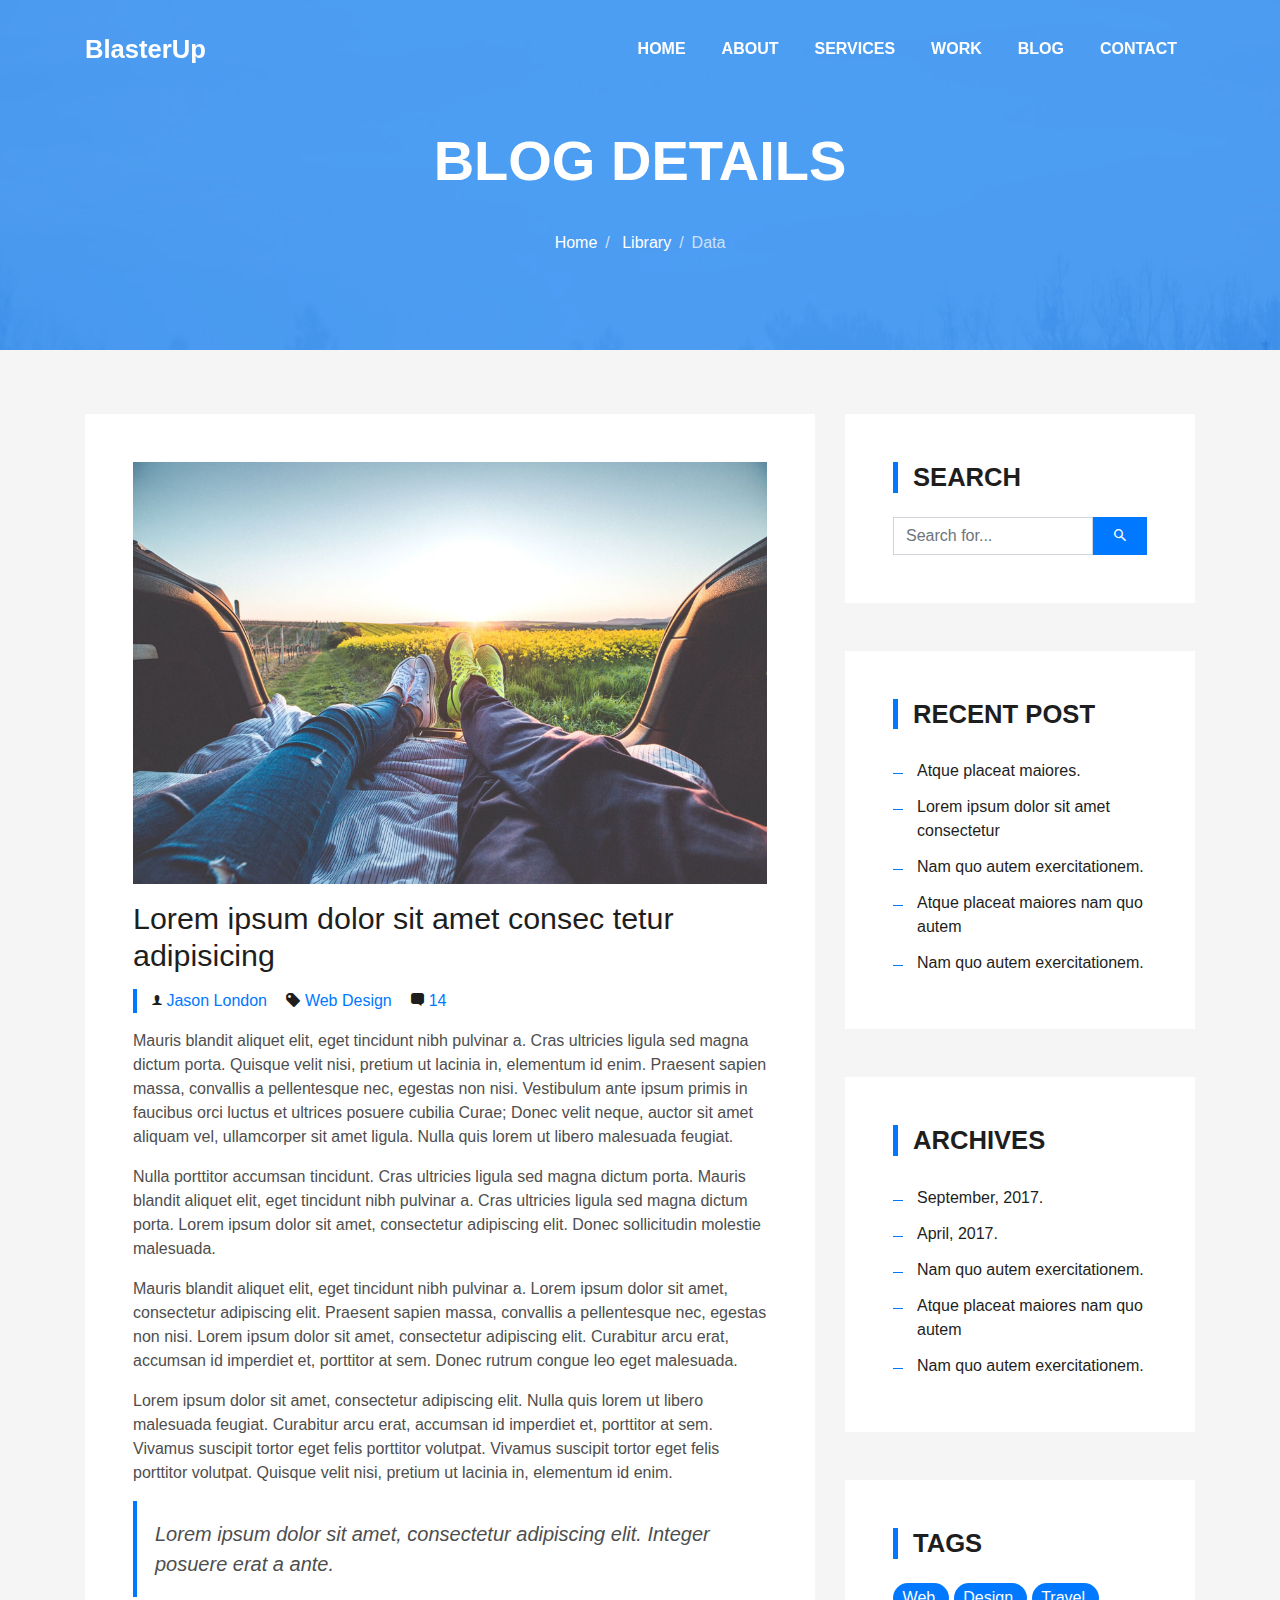
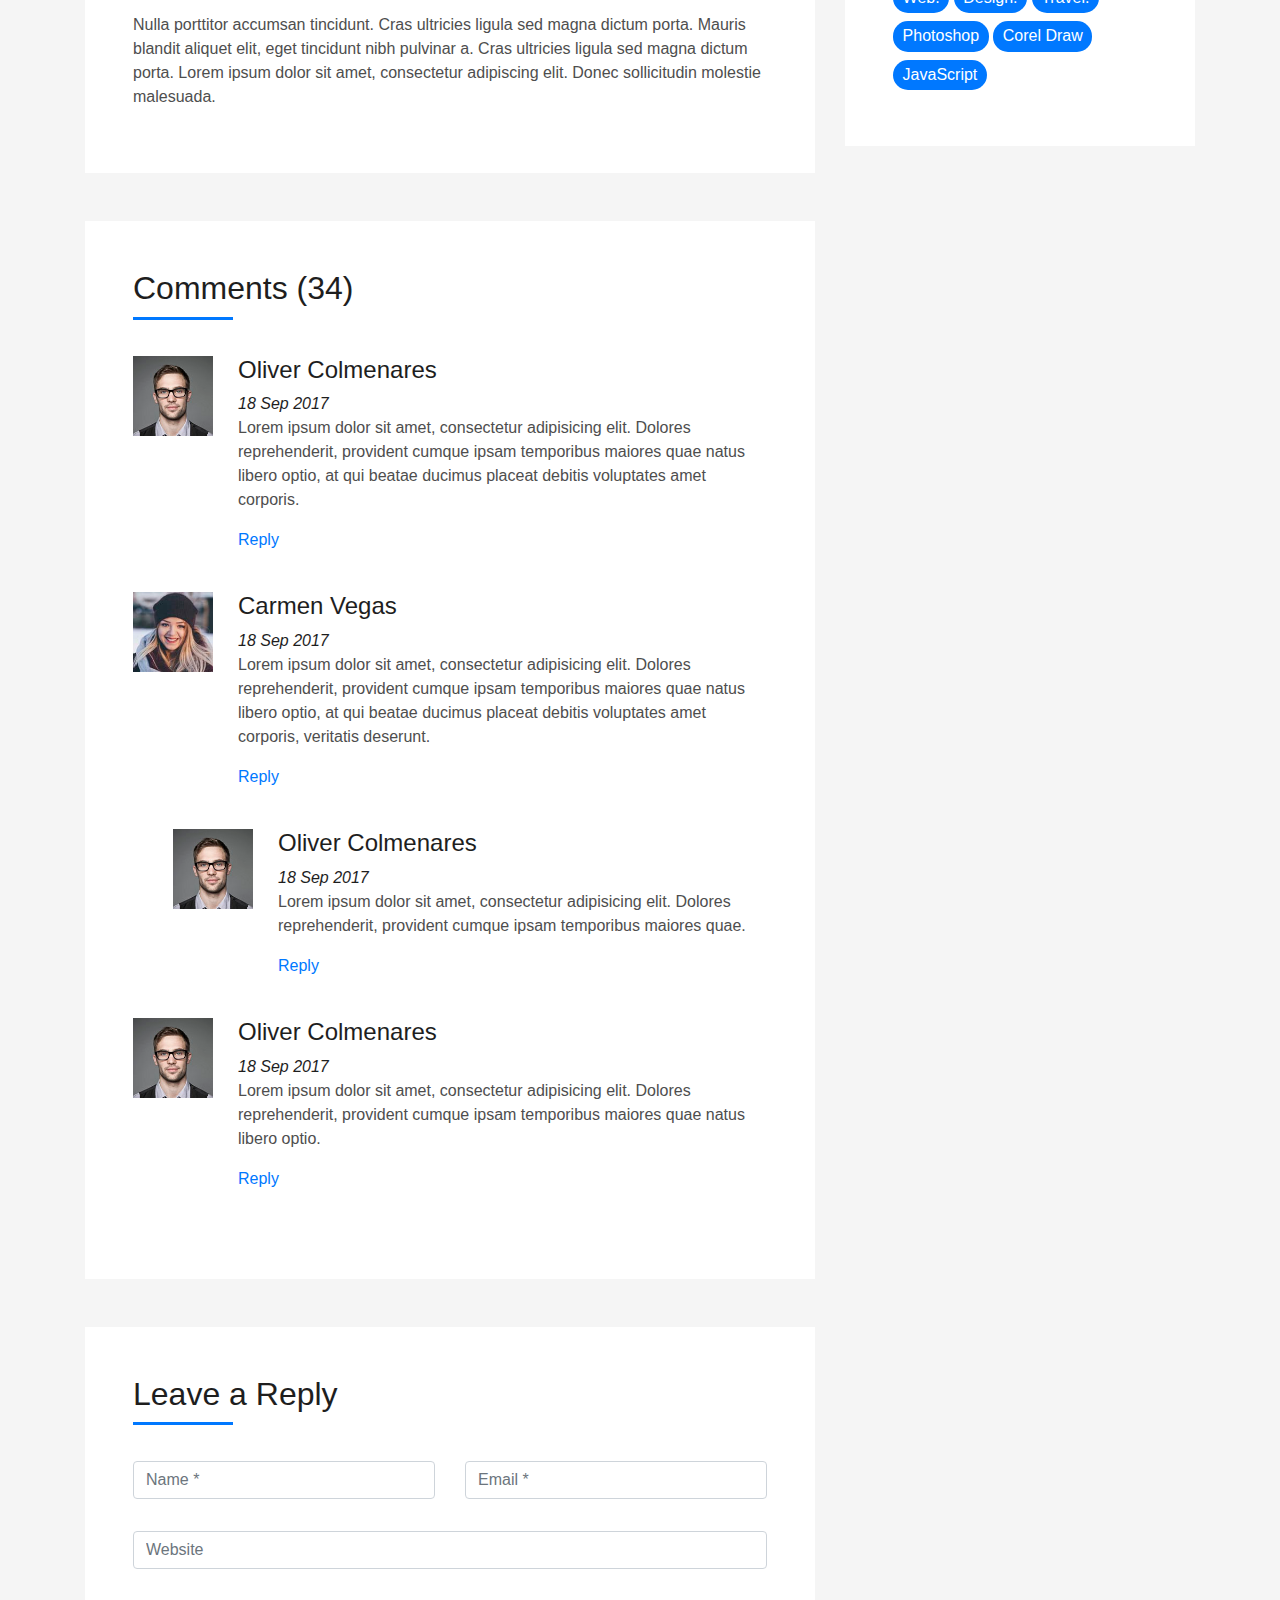
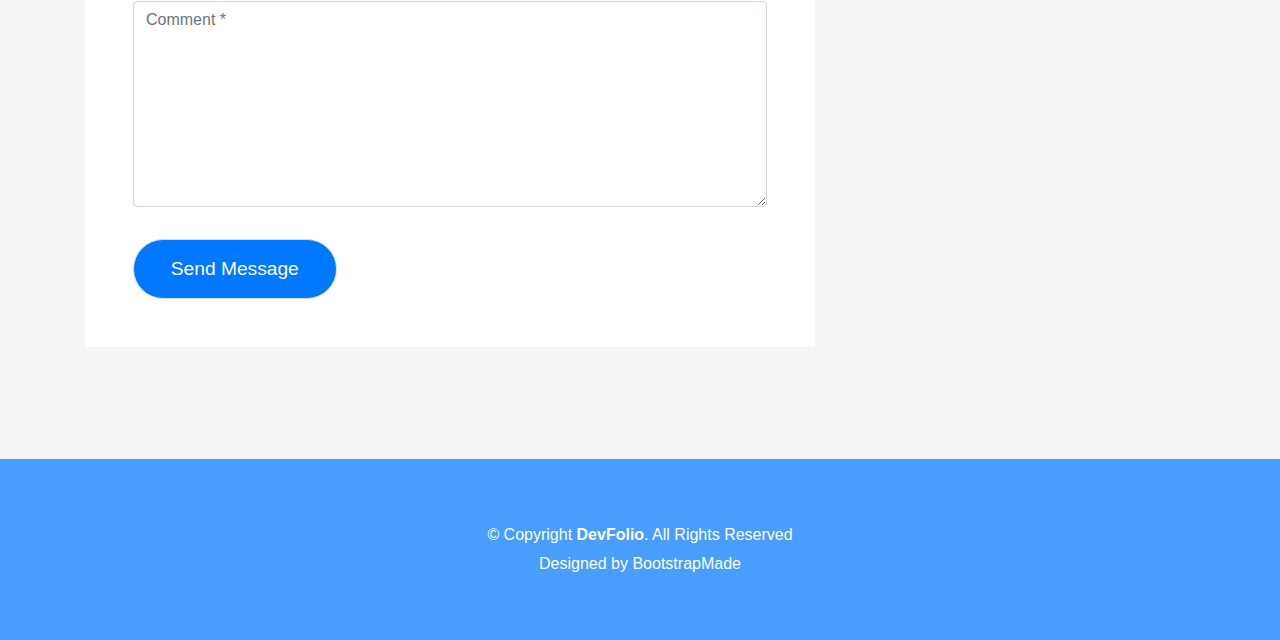
==== blog-single.html @ 99b8d404 "website 1" ====
<!DOCTYPE html>
<html lang="en">
<head>
  <meta charset="utf-8">
  <title>DevFolio Bootstrap Template</title>
  <meta content="width=device-width, initial-scale=1.0" name="viewport">
  <meta content="" name="keywords">
  <meta content="" name="description">

  <!-- Favicons -->
  <link href="img/favicon.png" rel="icon">
  <link href="img/apple-touch-icon.png" rel="apple-touch-icon">

  <!-- Bootstrap CSS File -->
  <link href="lib/bootstrap/css/bootstrap.min.css" rel="stylesheet">

  <!-- Libraries CSS Files -->
  <link href="lib/font-awesome/css/font-awesome.min.css" rel="stylesheet">
  <link href="lib/animate/animate.min.css" rel="stylesheet">
  <link href="lib/ionicons/css/ionicons.min.css" rel="stylesheet">
  <link href="lib/owlcarousel/assets/owl.carousel.min.css" rel="stylesheet">
  <link href="lib/lightbox/css/lightbox.min.css" rel="stylesheet">

  <!-- Main Stylesheet File -->
  <link href="css/style.css" rel="stylesheet">

  <!-- =======================================================
    Theme Name: DevFolio
    Theme URL: https://bootstrapmade.com/devfolio-bootstrap-portfolio-html-template/
    Author: BootstrapMade.com
    License: https://bootstrapmade.com/license/
  ======================================================= -->
</head>

<body>
  <!--/ Nav Star /-->
  <nav class="navbar navbar-b navbar-trans navbar-expand-md fixed-top" id="mainNav">
    <div class="container">
      <a class="navbar-brand js-scroll" href="#page-top">BlasterUp</a>
      <button class="navbar-toggler collapsed" type="button" data-toggle="collapse" data-target="#navbarDefault"
        aria-controls="navbarDefault" aria-expanded="false" aria-label="Toggle navigation">
        <span></span>
        <span></span>
        <span></span>
      </button>
      <div class="navbar-collapse collapse justify-content-end" id="navbarDefault">
        <ul class="navbar-nav">
          <li class="nav-item">
            <a class="nav-link js-scroll" href="index.html">Home</a>
          </li>
          <li class="nav-item">
            <a class="nav-link js-scroll" href="#">About</a>
          </li>
          <li class="nav-item">
            <a class="nav-link js-scroll" href="#">Services</a>
          </li>
          <li class="nav-item">
            <a class="nav-link js-scroll" href="#">Work</a>
          </li>
          <li class="nav-item">
            <a class="nav-link js-scroll" href="#">Blog</a>
          </li>
          <li class="nav-item">
            <a class="nav-link js-scroll" href="#">Contact</a>
          </li>
        </ul>
      </div>
    </div>
  </nav>
  <!--/ Nav End /-->

  <!--/ Intro Skew Star /-->
  <div class="intro intro-single route bg-image" style="background-image: url(img/overlay-bg.jpg)">
    <div class="overlay-mf"></div>
    <div class="intro-content display-table">
      <div class="table-cell">
        <div class="container">
          <h2 class="intro-title mb-4">Blog Details</h2>
          <ol class="breadcrumb d-flex justify-content-center">
            <li class="breadcrumb-item">
              <a href="#">Home</a>
            </li>
            <li class="breadcrumb-item">
              <a href="#">Library</a>
            </li>
            <li class="breadcrumb-item active">Data</li>
          </ol>
        </div>
      </div>
    </div>
  </div>
  <!--/ Intro Skew End /-->

  <!--/ Section Blog-Single Star /-->
  <section class="blog-wrapper sect-pt4" id="blog">
    <div class="container">
      <div class="row">
        <div class="col-md-8">
          <div class="post-box">
            <div class="post-thumb">
              <img src="img/post-1.jpg" class="img-fluid" alt="">
            </div>
            <div class="post-meta">
              <h1 class="article-title">Lorem ipsum dolor sit amet consec tetur adipisicing</h1>
              <ul>
                <li>
                  <span class="ion-ios-person"></span>
                  <a href="#">Jason London</a>
                </li>
                <li>
                  <span class="ion-pricetag"></span>
                  <a href="#">Web Design</a>
                </li>
                <li>
                  <span class="ion-chatbox"></span>
                  <a href="#">14</a>
                </li>
              </ul>
            </div>
            <div class="article-content">
              <p>
                Mauris blandit aliquet elit, eget tincidunt nibh pulvinar a. Cras ultricies ligula sed magna dictum
                porta. Quisque velit
                nisi, pretium ut lacinia in, elementum id enim. Praesent sapien massa, convallis a pellentesque
                nec, egestas non nisi. Vestibulum ante ipsum primis in faucibus orci luctus et ultrices posuere
                cubilia Curae; Donec velit neque, auctor sit amet aliquam vel, ullamcorper sit amet ligula.
                Nulla quis lorem ut libero malesuada feugiat.
              </p>
              <p>
                Nulla porttitor accumsan tincidunt. Cras ultricies ligula sed magna dictum porta. Mauris blandit
                aliquet elit, eget tincidunt
                nibh pulvinar a. Cras ultricies ligula sed magna dictum porta. Lorem ipsum dolor sit amet,
                consectetur adipiscing elit. Donec sollicitudin molestie malesuada.
              </p>
              <p>
                Mauris blandit aliquet elit, eget tincidunt nibh pulvinar a. Lorem ipsum dolor sit amet, consectetur
                adipiscing elit. Praesent
                sapien massa, convallis a pellentesque nec, egestas non nisi. Lorem ipsum dolor sit amet,
                consectetur adipiscing elit. Curabitur arcu erat, accumsan id imperdiet et, porttitor at
                sem. Donec rutrum congue leo eget malesuada.
              </p>
              <p>
                Lorem ipsum dolor sit amet, consectetur adipiscing elit. Nulla quis lorem ut libero malesuada feugiat.
                Curabitur arcu erat,
                accumsan id imperdiet et, porttitor at sem. Vivamus suscipit tortor eget felis porttitor
                volutpat. Vivamus suscipit tortor eget felis porttitor volutpat. Quisque velit nisi, pretium
                ut lacinia in, elementum id enim.
              </p>
              <blockquote class="blockquote">
                <p class="mb-0">Lorem ipsum dolor sit amet, consectetur adipiscing elit. Integer posuere erat a ante.</p>
              </blockquote>
              <p>
                Nulla porttitor accumsan tincidunt. Cras ultricies ligula sed magna dictum porta. Mauris blandit
                aliquet elit, eget tincidunt
                nibh pulvinar a. Cras ultricies ligula sed magna dictum porta. Lorem ipsum dolor sit amet,
                consectetur adipiscing elit. Donec sollicitudin molestie malesuada.
              </p>
            </div>
          </div>
          <div class="box-comments">
            <div class="title-box-2">
              <h4 class="title-comments title-left">Comments (34)</h4>
            </div>
            <ul class="list-comments">
              <li>
                <div class="comment-avatar">
                  <img src="img/testimonial-2.jpg" alt="">
                </div>
                <div class="comment-details">
                  <h4 class="comment-author">Oliver Colmenares</h4>
                  <span>18 Sep 2017</span>
                  <p>
                    Lorem ipsum dolor sit amet, consectetur adipisicing elit. Dolores reprehenderit, provident cumque
                    ipsam temporibus maiores
                    quae natus libero optio, at qui beatae ducimus placeat debitis voluptates amet corporis.
                  </p>
                  <a href="3">Reply</a>
                </div>
              </li>
              <li>
                <div class="comment-avatar">
                  <img src="img/testimonial-4.jpg" alt="">
                </div>
                <div class="comment-details">
                  <h4 class="comment-author">Carmen Vegas</h4>
                  <span>18 Sep 2017</span>
                  <p>
                    Lorem ipsum dolor sit amet, consectetur adipisicing elit. Dolores reprehenderit, provident cumque
                    ipsam temporibus maiores
                    quae natus libero optio, at qui beatae ducimus placeat debitis voluptates amet corporis,
                    veritatis deserunt.
                  </p>
                  <a href="3">Reply</a>
                </div>
              </li>
              <li class="comment-children">
                <div class="comment-avatar">
                  <img src="img/testimonial-2.jpg" alt="">
                </div>
                <div class="comment-details">
                  <h4 class="comment-author">Oliver Colmenares</h4>
                  <span>18 Sep 2017</span>
                  <p>
                    Lorem ipsum dolor sit amet, consectetur adipisicing elit. Dolores reprehenderit, provident cumque
                    ipsam temporibus maiores
                    quae.
                  </p>
                  <a href="3">Reply</a>
                </div>
              </li>
              <li>
                <div class="comment-avatar">
                  <img src="img/testimonial-2.jpg" alt="">
                </div>
                <div class="comment-details">
                  <h4 class="comment-author">Oliver Colmenares</h4>
                  <span>18 Sep 2017</span>
                  <p>
                    Lorem ipsum dolor sit amet, consectetur adipisicing elit. Dolores reprehenderit, provident cumque
                    ipsam temporibus maiores
                    quae natus libero optio.
                  </p>
                  <a href="3">Reply</a>
                </div>
              </li>
            </ul>
          </div>
          <div class="form-comments">
            <div class="title-box-2">
              <h3 class="title-left">
                Leave a Reply
              </h3>
            </div>
            <form class="form-mf">
              <div class="row">
                <div class="col-md-6 mb-3">
                  <div class="form-group">
                    <input type="text" class="form-control input-mf" id="inputName" placeholder="Name *" required>
                  </div>
                </div>
                <div class="col-md-6 mb-3">
                  <div class="form-group">
                    <input type="email" class="form-control input-mf" id="inputEmail1" placeholder="Email *" required>
                  </div>
                </div>
                <div class="col-md-12 mb-3">
                  <div class="form-group">
                    <input type="url" class="form-control input-mf" id="inputUrl" placeholder="Website">
                  </div>
                </div>
                <div class="col-md-12 mb-3">
                  <div class="form-group">
                    <textarea id="textMessage" class="form-control input-mf" placeholder="Comment *" name="message"
                      cols="45" rows="8" required></textarea>
                  </div>
                </div>
                <div class="col-md-12">
                  <button type="submit" class="button button-a button-big button-rouded">Send Message</button>
                </div>
              </div>
            </form>
          </div>
        </div>
        <div class="col-md-4">
          <div class="widget-sidebar sidebar-search">
            <h5 class="sidebar-title">Search</h5>
            <div class="sidebar-content">
              <form>
                <div class="input-group">
                  <input type="text" class="form-control" placeholder="Search for..." aria-label="Search for...">
                  <span class="input-group-btn">
                    <button class="btn btn-secondary btn-search" type="button">
                      <span class="ion-android-search"></span>
                    </button>
                  </span>
                </div>
              </form>
            </div>
          </div>
          <div class="widget-sidebar">
            <h5 class="sidebar-title">Recent Post</h5>
            <div class="sidebar-content">
              <ul class="list-sidebar">
                <li>
                  <a href="#">Atque placeat maiores.</a>
                </li>
                <li>
                  <a href="#">Lorem ipsum dolor sit amet consectetur</a>
                </li>
                <li>
                  <a href="#">Nam quo autem exercitationem.</a>
                </li>
                <li>
                  <a href="#">Atque placeat maiores nam quo autem</a>
                </li>
                <li>
                  <a href="#">Nam quo autem exercitationem.</a>
                </li>
              </ul>
            </div>
          </div>
          <div class="widget-sidebar">
            <h5 class="sidebar-title">Archives</h5>
            <div class="sidebar-content">
              <ul class="list-sidebar">
                <li>
                  <a href="#">September, 2017.</a>
                </li>
                <li>
                  <a href="#">April, 2017.</a>
                </li>
                <li>
                  <a href="#">Nam quo autem exercitationem.</a>
                </li>
                <li>
                  <a href="#">Atque placeat maiores nam quo autem</a>
                </li>
                <li>
                  <a href="#">Nam quo autem exercitationem.</a>
                </li>
              </ul>
            </div>
          </div>
          <div class="widget-sidebar widget-tags">
            <h5 class="sidebar-title">Tags</h5>
            <div class="sidebar-content">
              <ul>
                <li>
                  <a href="#">Web.</a>
                </li>
                <li>
                  <a href="#">Design.</a>
                </li>
                <li>
                  <a href="#">Travel.</a>
                </li>
                <li>
                  <a href="#">Photoshop</a>
                </li>
                <li>
                  <a href="#">Corel Draw</a>
                </li>
                <li>
                  <a href="#">JavaScript</a>
                </li>
              </ul>
            </div>
          </div>
        </div>
      </div>
    </div>
  </section>
  <!--/ Section Blog-Single End /-->

  <!--/ Section Contact-Footer Star /-->
  <section class="paralax-mf footer-paralax bg-image sect-mt4 route" style="background-image: url(img/overlay-bg.jpg)">
    <div class="overlay-mf"></div>
    <footer>
      <div class="container">
        <div class="row">
          <div class="col-sm-12">
            <div class="copyright-box">
              <p class="copyright">&copy; Copyright <strong>DevFolio</strong>. All Rights Reserved</p>
              <div class="credits">
                <!--
                  All the links in the footer should remain intact.
                  You can delete the links only if you purchased the pro version.
                  Licensing information: https://bootstrapmade.com/license/
                  Purchase the pro version with working PHP/AJAX contact form: https://bootstrapmade.com/buy/?theme=DevFolio
                -->
                Designed by <a href="https://bootstrapmade.com/">BootstrapMade</a>
              </div>
            </div>
          </div>
        </div>
      </div>
    </footer>
  </section>
  <!--/ Section Contact-footer End /-->

  <a href="#" class="back-to-top"><i class="fa fa-chevron-up"></i></a>
  <div id="preloader"></div>

  <!-- JavaScript Libraries -->
  <script src="lib/jquery/jquery.min.js"></script>
  <script src="lib/jquery/jquery-migrate.min.js"></script>
  <script src="lib/popper/popper.min.js"></script>
  <script src="lib/bootstrap/js/bootstrap.min.js"></script>
  <script src="lib/easing/easing.min.js"></script>
  <script src="lib/counterup/jquery.waypoints.min.js"></script>
  <script src="lib/counterup/jquery.counterup.js"></script>
  <script src="lib/owlcarousel/owl.carousel.min.js"></script>
  <script src="lib/lightbox/js/lightbox.min.js"></script>
  <script src="lib/typed/typed.min.js"></script>
  <!-- Contact Form JavaScript File -->
  <script src="contactform/contactform.js"></script>

  <!-- Template Main Javascript File -->
  <script src="js/main.js"></script>

</body>
</html>
---- css/style.css ----
/*
  Theme Name: DevFolio
  Theme URL: https://bootstrapmade.com/devfolio-bootstrap-portfolio-html-template/
  Author: BootstrapMade.com
  License: https://bootstrapmade.com/license/
*/

/*======================================
//--//-->   STYLES GENERALES
======================================*/

body {
  background-color: #f5f5f5;
  color: #4e4e4e;
}

h1,
h2,
h3,
h4,
h5,
h6 {
  color: #1e1e1e;
}

a {
  color: #1e1e1e;
  transition: all 0.5s ease-in-out;
}

a:hover {
  color: #0078ff;
  text-decoration: none;
  transition: all 0.5s ease-in-out;
}

.p-r {
  position: relative;
}

.color-a {
  color: #0078ff;
}

.color-d {
  color: #f5f5f5;
}

.color-text-a {
  color: #4e4e4e;
}

.box-shadow,
.paralax-mf,
.service-box,
.work-box,
.card-blog {
  box-shadow: 0 13px 8px -10px rgba(0, 0, 0, 0.1);
}

.box-shadow-a,
.button:hover {
  box-shadow: 0 0 0 4px #cde1f8;
}

.display-5 {
  font-size: 2.5rem;
  font-weight: 300;
  line-height: 1.1;
}

.display-6 {
  font-size: 2rem;
  font-weight: 300;
  line-height: 1.1;
}

.avatar {
  width: 32px;
  height: 32px;
  margin-right: 4px;
  overflow: hidden;
}

.bg-image {
  background-repeat: no-repeat;
  background-attachment: fixed;
  background-size: cover;
  background-position: center center;
}

.overlay-mf {
  background-color: #0078ff;
}

.overlay-mf {
  position: absolute;
  top: 0;
  left: 0px;
  padding: 0;
  height: 100%;
  width: 100%;
  opacity: .7;
}

.paralax-mf {
  position: relative;
  padding: 8rem 0;
}

.display-table {
  width: 100%;
  height: 100%;
  display: table;
}

.table-cell {
  display: table-cell;
  vertical-align: middle;
}

/*--/ Sections /--*/

.sect-4 {
  padding: 4rem 0;
}

.sect-pt4 {
  padding-top: 4rem;
}

.sect-mt4 {
  margin-top: 4rem;
}

/*--/ Title s /--*/

.title-s {
  font-weight: 600;
  color: #1e1e1e;
  font-size: 1.1rem;
}

/*--/ Title A /--*/

.title-box {
  margin-bottom: 4rem;
}

.title-a {
  font-size: 3rem;
  font-weight: bold;
  text-transform: uppercase;
}

.subtitle-a {
  color: #4e4e4e;
}

.line-mf {
  width: 40px;
  height: 5px;
  background-color: #0078ff;
  margin: 0 auto;
}

/*--/ Title Left /--*/

.title-box-2 {
  margin-bottom: 3rem;
}

.title-left {
  font-size: 2rem;
  position: relative;
}

.title-left:before {
  content: '';
  position: absolute;
  height: 3px;
  background-color: #0078ff;
  width: 100px;
  bottom: -12px;
}

/*------/ Box /------*/

.box-pl2 {
  padding-left: 2rem;
}

.box-shadow-full {
  padding: 3rem 1.25rem;
  position: relative;
  background-color: #fff;
  margin-bottom: 3rem;
  z-index: 2;
  box-shadow: 0 1px 1px 0 rgba(0, 0, 0, 0.06), 0 2px 5px 0 rgba(0, 0, 0, 0.2);
}

/*------/ Socials /------*/

.socials {
  padding: 1.5rem 0;
}

.socials ul li {
  display: inline-block;
}

.socials .ico-circle {
  height: 40px;
  width: 40px;
  font-size: 1.7rem;
  border-radius: 50%;
  line-height: 1.4;
  margin: 0 15px 0 0;
  box-shadow: 0 0 0 3px #0078ff;
  transition: all 500ms ease;
}

.socials .ico-circle:hover {
  background-color: #0078ff;
  color: #fff;
  box-shadow: 0 0 0 3px #cde1f8;
  transition: all 500ms ease;
}

/*------/ Ul resect /------*/

.ul-resect,
.socials ul,
.list-ico,
.blog-wrapper .post-meta ul,
.box-comments .list-comments,
.widget-sidebar .list-sidebar,
.widget-tags ul {
  list-style: none;
  padding-left: 0;
  margin-bottom: 0;
}

.list-ico {
  line-height: 2;
}

.list-ico span {
  color: #0078ff;
  margin-right: 10px;
}

/*------/ Ico Circle /------*/

.ico-circle {
  height: 100px;
  width: 100px;
  font-size: 2rem;
  border-radius: 50%;
  line-height: 1.55;
  margin: 0 auto;
  text-align: center;
  box-shadow: 0 0 0 10px #0078ff;
  display: block;
}

/*------/ Owl Carousel /------*/

.owl-theme .owl-dots {
  text-align: center;
  margin-top: 18px;
}

.owl-theme .owl-dots .owl-dot {
  display: inline-block;
}

.owl-theme .owl-dots .owl-dot span {
  width: 18px;
  height: 7px;
  margin: 5px 5px;
  background: #cde1f8;
  border: 0px solid #cde1f8;
  display: block;
  transition: all 0.6s ease-in-out;
  cursor: pointer;
}

.owl-theme .owl-dots .owl-dot:hover span {
  background-color: #cde1f8;
}

.owl-theme .owl-dots .owl-dot.active span {
  background-color: #1B1B1B;
  width: 25px;
}

/*--/ Scrolltop s /--*/

.scrolltop-mf {
  position: relative;
  display: none;
}

.scrolltop-mf span {
  z-index: 999;
  position: fixed;
  width: 42px;
  height: 42px;
  background-color: #0078ff;
  opacity: .7;
  font-size: 1.6rem;
  line-height: 1.5;
  text-align: center;
  color: #fff;
  top: auto;
  left: auto;
  right: 30px;
  bottom: 50px;
  cursor: pointer;
  border-radius: 50%;
}

/* Back to top button */

.back-to-top {
  position: fixed;
  display: none;
  background: #0078ff;
  color: #fff;
  width: 44px;
  height: 44px;
  text-align: center;
  line-height: 1;
  font-size: 16px;
  border-radius: 50%;
  right: 15px;
  bottom: 15px;
  transition: background 0.5s;
  z-index: 11;
}

.back-to-top i {
  padding-top: 12px;
  color: #fff;
}

/* Prelaoder */

#preloader {
  position: fixed;
  top: 0;
  left: 0;
  right: 0;
  bottom: 0;
  z-index: 9999;
  overflow: hidden;
  background: #fff;
}

#preloader:before {
  content: "";
  position: fixed;
  top: calc(50% - 30px);
  left: calc(50% - 30px);
  border: 6px solid #f2f2f2;
  border-top: 6px solid #0078ff;
  border-radius: 50%;
  width: 60px;
  height: 60px;
  -webkit-animation: animate-preloader 1s linear infinite;
  animation: animate-preloader 1s linear infinite;
}

@-webkit-keyframes animate-preloader {
  0% {
    -webkit-transform: rotate(0deg);
    transform: rotate(0deg);
  }

  100% {
    -webkit-transform: rotate(360deg);
    transform: rotate(360deg);
  }
}

@keyframes animate-preloader {
  0% {
    -webkit-transform: rotate(0deg);
    transform: rotate(0deg);
  }

  100% {
    -webkit-transform: rotate(360deg);
    transform: rotate(360deg);
  }
}

/*======================================
//--//-->   NAVBAR
======================================*/

.navbar-b {
  transition: all .5s ease-in-out;
  background-color: transparent;
  padding-top: 1.563rem;
  padding-bottom: 1.563rem;
}

.navbar-b.navbar-reduce {
  box-shadow: 0px 6px 9px 0px rgba(0, 0, 0, 0.06);
}

.navbar-b.navbar-trans .nav-item,
.navbar-b.navbar-reduce .nav-item {
  position: relative;
  padding-right: 10px;
  padding-left: 0;
}

.navbar-b.navbar-trans .nav-link,
.navbar-b.navbar-reduce .nav-link {
  color: #fff;
  text-transform: uppercase;
  font-weight: 600;
}

.navbar-b.navbar-trans .nav-link:before,
.navbar-b.navbar-reduce .nav-link:before {
  content: '';
  position: absolute;
  margin-left: 0px;
  width: 0%;
  bottom: 0;
  left: 0;
  height: 2px;
  transition: all 500ms ease;
}

.navbar-b.navbar-trans .nav-link:hover,
.navbar-b.navbar-reduce .nav-link:hover {
  color: #1B1B1B;
}

.navbar-b.navbar-trans .nav-link:hover:before,
.navbar-b.navbar-reduce .nav-link:hover:before {
  width: 35px;
}

.navbar-b.navbar-trans .show > .nav-link:before,
.navbar-b.navbar-trans .active > .nav-link:before,
.navbar-b.navbar-trans .nav-link.show:before,
.navbar-b.navbar-trans .nav-link.active:before,
.navbar-b.navbar-reduce .show > .nav-link:before,
.navbar-b.navbar-reduce .active > .nav-link:before,
.navbar-b.navbar-reduce .nav-link.show:before,
.navbar-b.navbar-reduce .nav-link.active:before {
  width: 35px;
}

.navbar-b.navbar-trans .nav-link:before {
  background-color: #fff;
}

.navbar-b.navbar-trans .nav-link:hover {
  color: #fff;
}

.navbar-b.navbar-trans .show > .nav-link,
.navbar-b.navbar-trans .active > .nav-link,
.navbar-b.navbar-trans .nav-link.show,
.navbar-b.navbar-trans .nav-link.active {
  color: #fff;
}

.navbar-b.navbar-reduce {
  transition: all .5s ease-in-out;
  background-color: #fff;
  padding-top: 15px;
  padding-bottom: 15px;
}

.navbar-b.navbar-reduce .nav-link {
  color: #0078ff;
}

.navbar-b.navbar-reduce .nav-link:before {
  background-color: #0078ff;
}

.navbar-b.navbar-reduce .nav-link:hover {
  color: #0078ff;
}

.navbar-b.navbar-reduce .show > .nav-link,
.navbar-b.navbar-reduce .active > .nav-link,
.navbar-b.navbar-reduce .nav-link.show,
.navbar-b.navbar-reduce .nav-link.active {
  color: #0078ff;
}

.navbar-b.navbar-reduce .navbar-brand {
  color: #0078ff;
}

.navbar-b.navbar-reduce .navbar-toggler span {
  background-color: #1B1B1B;
}

.navbar-b .navbar-brand {
  color: #fff;
  font-size: 1.6rem;
  font-weight: 600;
}

.navbar-b .navbar-nav .dropdown-item.show .dropdown-menu,
.navbar-b .dropdown.show .dropdown-menu,
.navbar-b .dropdown-btn.show .dropdown-menu {
  -webkit-transform: translate3d(0px, 0px, 0px);
  transform: translate3d(0px, 0px, 0px);
  visibility: visible !important;
}

.navbar-b .dropdown-menu {
  margin: 1.12rem 0 0;
  border-radius: 0;
}

.navbar-b .dropdown-menu .dropdown-item {
  padding: .7rem 1.7rem;
  transition: all 500ms ease;
}

.navbar-b .dropdown-menu .dropdown-item:hover {
  background-color: #0078ff;
  color: #fff;
  transition: all 500ms ease;
}

.navbar-b .dropdown-menu .dropdown-item.active {
  background-color: #0078ff;
}

/*--/ Hamburger Navbar /--*/

.navbar-toggler {
  position: relative;
}

.navbar-toggler:focus,
.navbar-toggler:active {
  outline: 0;
}

.navbar-toggler span {
  display: block;
  background-color: #fff;
  height: 3px;
  width: 25px;
  margin-top: 4px;
  margin-bottom: 4px;
  -webkit-transform: rotate(0deg);
  transform: rotate(0deg);
  left: 0;
  opacity: 1;
}

.navbar-toggler span:nth-child(1),
.navbar-toggler span:nth-child(3) {
  transition: -webkit-transform .35s ease-in-out;
  transition: transform .35s ease-in-out;
  transition: transform .35s ease-in-out, -webkit-transform .35s ease-in-out;
}

.navbar-toggler:not(.collapsed) span:nth-child(1) {
  position: absolute;
  left: 12px;
  top: 10px;
  -webkit-transform: rotate(135deg);
  transform: rotate(135deg);
  opacity: 0.9;
}

.navbar-toggler:not(.collapsed) span:nth-child(2) {
  height: 12px;
  visibility: hidden;
  background-color: transparent;
}

.navbar-toggler:not(.collapsed) span:nth-child(3) {
  position: absolute;
  left: 12px;
  top: 10px;
  -webkit-transform: rotate(-135deg);
  transform: rotate(-135deg);
  opacity: 0.9;
}

/*======================================
//--//-->   INTRO
======================================*/

.intro {
  height: 100vh;
  position: relative;
  color: #fff;
}

.intro .intro-content {
  text-align: center;
  position: absolute;
}

.intro .overlay-itro {
  background-color: rgba(0, 0, 0, 0.6);
  position: absolute;
  top: 0;
  left: 0px;
  padding: 0;
  height: 100%;
  width: 100%;
  opacity: .9;
}

.intro .intro-title {
  color: #fff;
  font-weight: 600;
  font-size: 3rem;
}

.intro .intro-subtitle {
  font-size: 1.5rem;
  font-weight: 300;
}

.intro .text-slider-items {
  display: none;
}

.intro-single {
  height: 350px;
}

.intro-single .intro-content {
  margin-top: 30px;
}

.intro-single .intro-title {
  text-transform: uppercase;
  font-size: 3rem;
}

.intro-single .breadcrumb {
  background-color: transparent;
  color: #0078ff;
}

.intro-single .breadcrumb .breadcrumb-item:before {
  color: #cde1f8;
}

.intro-single .breadcrumb .breadcrumb-item.active {
  color: #cde1f8;
}

.intro-single .breadcrumb a {
  color: #fff;
}

/*======================================
//--//-->   ABOUT
======================================*/

.about-mf .box-shadow-full {
  padding-top: 4rem;
  padding-bottom: 4rem;
}

.about-mf .about-img {
  margin-bottom: 2rem;
}

.about-mf .about-img img {
  margin-left: 10px;
}

.skill-mf span {
  color: #4e4e4e;
}

.skill-mf .progress {
  background-color: #cde1f8;
  margin: .5rem 0 1.2rem 0;
  border-radius: 0;
  height: .7rem;
}

.skill-mf .progress .progress-bar {
  height: .7rem;
  background-color: #0078ff;
}

/*======================================
//--//-->   SERVICES
======================================*/

.service-box {
  background-color: #fff;
  padding: 2.5rem 1.3rem;
  border-radius: 1rem;
  margin-bottom: 3rem;
}

.service-box:hover .ico-circle {
  transition: all 500ms ease;
  color: #fff;
  background-color: #0078ff;
  box-shadow: 0 0 0 10px #cde1f8;
}

.service-box .service-ico {
  margin-bottom: 1rem;
  color: #1e1e1e;
}

.service-box .ico-circle {
  transition: all 500ms ease;
  font-size: 4rem;
}

.service-box .s-title {
  font-size: 1.4rem;
  text-transform: uppercase;
  text-align: center;
  padding: .4rem 0;
}

.service-box .s-description {
  color: #4e4e4e;
}

/*======================================
//--//-->   COUNTER
======================================*/

.counter-box {
  color: #fff;
  text-align: center;
}

.counter-ico {
  margin-bottom: 1rem;
}

.counter-ico .ico-circle {
  height: 60px;
  width: 60px;
  line-height: 1.8;
  box-shadow: 0 0 0 10px #cde1f8;
}

.counter-num .counter {
  font-size: 2rem;
  margin-bottom: 0;
}

/*======================================
//--//-->   PORTFOLIO
======================================*/

.work-box {
  margin-bottom: 3rem;
  -webkit-backface-visibility: hidden;
  backface-visibility: hidden;
  background-color: #fff;
}

.work-box:hover img {
  -webkit-transform: scale(1.3);
  transform: scale(1.3);
}

.work-img {
  display: block;
  overflow: hidden;
}

.work-img img {
  transition: all 1s;
}

.work-content {
  padding: 2rem 3% 1rem 4%;
}

.work-content .w-more {
  color: #4e4e4e;
  font-size: .8rem;
}

.work-content .w-more .w-ctegory {
  color: #0078ff;
}

.work-content .w-like {
  font-size: 2.5rem;
  color: #0078ff;
  float: right;
}

.work-content .w-like a {
  color: #0078ff;
}

.work-content .w-like .num-like {
  font-size: .7rem;
}

.w-title {
  font-size: 1.2rem;
}

/*======================================
//--//-->   TESTIMONIALS
======================================*/

.testimonials .owl-carousel .owl-item img {
  width: auto;
}

.testimonial-box {
  color: #fff;
  text-align: center;
}

.testimonial-box .author-test {
  margin-top: 1rem;
}

.testimonial-box .author-test img {
  margin: 0 auto;
}

.testimonial-box .author {
  color: #fff;
  text-transform: uppercase;
  font-weight: 600;
  margin: 1rem 0;
  display: block;
  font-size: 1.4rem;
}

.testimonial-box .comit {
  font-size: 2rem;
  color: #0078ff;
  background-color: #fff;
  width: 52px;
  height: 52px;
  display: block;
  margin: 0 auto;
  border-radius: 50%;
  line-height: 1.6;
}

/*======================================
//--//-->   BLOG
======================================*/

.card-blog .card-body {
  position: relative;
}

.card-blog .card-category-box {
  position: absolute;
  text-align: center;
  top: -16px;
  left: 15px;
  right: 15px;
  line-height: 25px;
  overflow: hidden;
}

.card-blog .card-category {
  display: inline-block;
  color: #fff;
  padding: 0 15px 5px;
  overflow: hidden;
  background-color: #0078ff;
  border-radius: 4px;
}

.card-blog .card-category .category {
  color: #fff;
  display: inline-block;
  text-transform: uppercase;
  font-size: .7rem;
  letter-spacing: .1px;
  margin-bottom: 0;
}

.card-blog .card-title {
  font-size: 1.3rem;
  margin-top: .6rem;
}

.card-blog .card-description {
  color: #4e4e4e;
}

.card-blog .post-author {
  display: inline-block;
}

.card-blog .post-date {
  color: #4e4e4e;
  display: inline-block;
  float: right;
}

/*======================================
//--//-->   BLOG-SINGLE
======================================*/

.post-box,
.form-comments,
.box-comments,
.widget-sidebar {
  padding: 2rem;
  background-color: #fff;
  margin-bottom: 3rem;
}

.blog-wrapper .article-title {
  font-size: 1.5rem;
}

.blog-wrapper .post-meta {
  margin: 1rem 0;
}

.blog-wrapper .post-meta ul {
  border-left: 4px solid #0078ff;
  margin-top: 1rem;
}

.blog-wrapper .post-meta ul li {
  display: inline-block;
  margin-left: 15px;
}

.blog-wrapper .post-meta ul a {
  color: #0078ff;
}

.blog-wrapper .post-meta ul span {
  color: #1e1e1e;
}

.blog-wrapper .blockquote {
  border-left: 4px solid #0078ff;
  padding: 18px;
  font-style: italic;
}

/*------/ Comments /------*/

.box-comments .list-comments li {
  padding-bottom: 40px;
}

.box-comments .list-comments .comment-avatar {
  display: table-cell;
  vertical-align: top;
}

.box-comments .list-comments .comment-avatar img {
  width: 80px;
  height: 80px;
}

.box-comments .list-comments .comment-author {
  font-size: 1.3rem;
}

.box-comments .list-comments .comment-details {
  display: table-cell;
  vertical-align: top;
  padding-left: 25px;
}

.box-comments .list-comments a {
  color: #0078ff;
}

.box-comments .list-comments span {
  color: #1e1e1e;
  font-style: italic;
}

.box-comments .comment-children {
  margin-left: 40px;
}

/*------/ Sidebar /------*/

.widget-sidebar .sidebar-title {
  font-size: 1.6rem;
  font-weight: 600;
  border-left: 5px solid #0078ff;
  padding-left: 15px;
  text-transform: uppercase;
  margin-bottom: 1.5rem;
}

.widget-sidebar .list-sidebar li {
  position: relative;
  padding: 6px 0 6px 24px;
}

.widget-sidebar .list-sidebar li:before {
  position: absolute;
  content: "";
  width: 10px;
  height: 1px;
  left: 0;
  background-color: #0078ff;
  top: 20px;
}

.sidebar-search input {
  background-color: #fff;
  border-radius: 0;
  transition: all 0.5s ease-in-out;
}

.sidebar-search .btn-search {
  background-color: #0078ff;
  border-color: #0078ff;
  border-radius: 0;
  padding-left: 20px;
  padding-right: 20px;
}

.widget-tags ul li {
  display: inline-block;
  background-color: #0078ff;
  padding: .2rem .6rem;
  margin-bottom: .5rem;
  border-radius: 15px;
}

.widget-tags ul li a {
  color: #fff;
}

/*======================================
//--//-->   CONTACT
======================================*/

.footer-paralax {
  padding: 4rem 0 0 0;
}

.contact-mf {
  margin-top: 4rem;
}

/*======================================
//--//-->   FOOTER
======================================*/

footer {
  text-align: center;
  color: #fff;
  padding-bottom: 4rem;
}

footer .copyright {
  margin-bottom: .3rem;
}

footer .credits {
  margin-bottom: 0;
}

footer .credits a {
  color: #fff;
}

/*======================================
//--//-->   CONtaCT FORM
======================================*/

#sendmessage {
  color: #0078ff;
  border: 1px solid #0078ff;
  display: none;
  text-align: center;
  padding: 15px;
  font-weight: 600;
  margin-bottom: 15px;
}

#errormessage {
  color: red;
  display: none;
  border: 1px solid red;
  text-align: center;
  padding: 15px;
  font-weight: 600;
  margin-bottom: 15px;
}

#sendmessage.show,
#errormessage.show,
.show {
  display: block;
}

.validation {
  color: red;
  display: none;
  margin: 0 0 20px;
  font-weight: 400;
  font-size: 13px;
}

/*======================================
//--//-->   BUTTON
======================================*/

.button {
  display: inline-block;
  padding: .3rem .6rem;
  text-align: center;
  vertical-align: middle;
  -webkit-user-select: none;
  -moz-user-select: none;
  -ms-user-select: none;
  user-select: none;
  font-size: 1rem;
  border-radius: .3rem;
  border: 1px solid transparent;
  transition: all 500ms ease;
  cursor: pointer;
}

.button:focus {
  outline: 0;
}

.button:hover {
  background-color: #0062d3;
  color: #fff;
  transition: all 500ms ease;
}

.button-a {
  background-color: #0078ff;
  color: #fff;
  border-color: #cde1f8;
}

.button-big {
  padding: .9rem 2.3rem;
  font-size: 1.2rem;
}

.button-rouded {
  border-radius: 5rem;
}

.btn-lg {
  padding: .5rem 1rem;
  font-size: 1.25rem;
  line-height: 1.5;
  border-radius: .3rem;
}

@media (min-width: 577px) {
  .counter-box {
    margin-bottom: 1.8rem;
  }
}

@media (min-width: 767px) {
  .about-mf .box-pl2 {
    margin-top: 3rem;
    padding-left: 0rem;
  }

  .card-blog {
    margin-bottom: 3rem;
  }

  .contact-mf .box-pl2 {
    margin-top: 3rem;
    padding-left: 0rem;
  }
}

@media (min-width: 768px) {
  .box-shadow-full {
    padding: 3rem;
  }

  .navbar-b.navbar-trans .nav-item,
  .navbar-b.navbar-reduce .nav-item {
    padding-left: 10px;
  }

  .navbar-b.navbar-trans .nav-link:before,
  .navbar-b.navbar-reduce .nav-link:before {
    margin-left: 18px;
  }

  .intro .intro-title {
    font-size: 4.5rem;
  }

  .intro .intro-subtitle {
    font-size: 2.5rem;
  }

  .intro-single .intro-title {
    font-size: 3.5rem;
  }

  .testimonial-box .description {
    padding: 0 5rem;
  }

  .post-box,
  .form-comments,
  .box-comments,
  .widget-sidebar {
    padding: 3rem;
  }

  .blog-wrapper .article-title {
    font-size: 1.9rem;
  }

  .box-comments .list-comments .comment-author {
    font-size: 1.5rem;
  }
}

@media (min-width: 992px) {
  .testimonial-box .description {
    padding: 0 8rem;
  }
}

@media (min-width: 1200px) {
  .testimonial-box .description {
    padding: 0 13rem;
  }
}

@media (max-width: 1024px) {
  .bg-image {
    background-attachment: scroll;
  }
}

@media (max-width: 768px) {
  .back-to-top {
    bottom: 15px;
  }
}
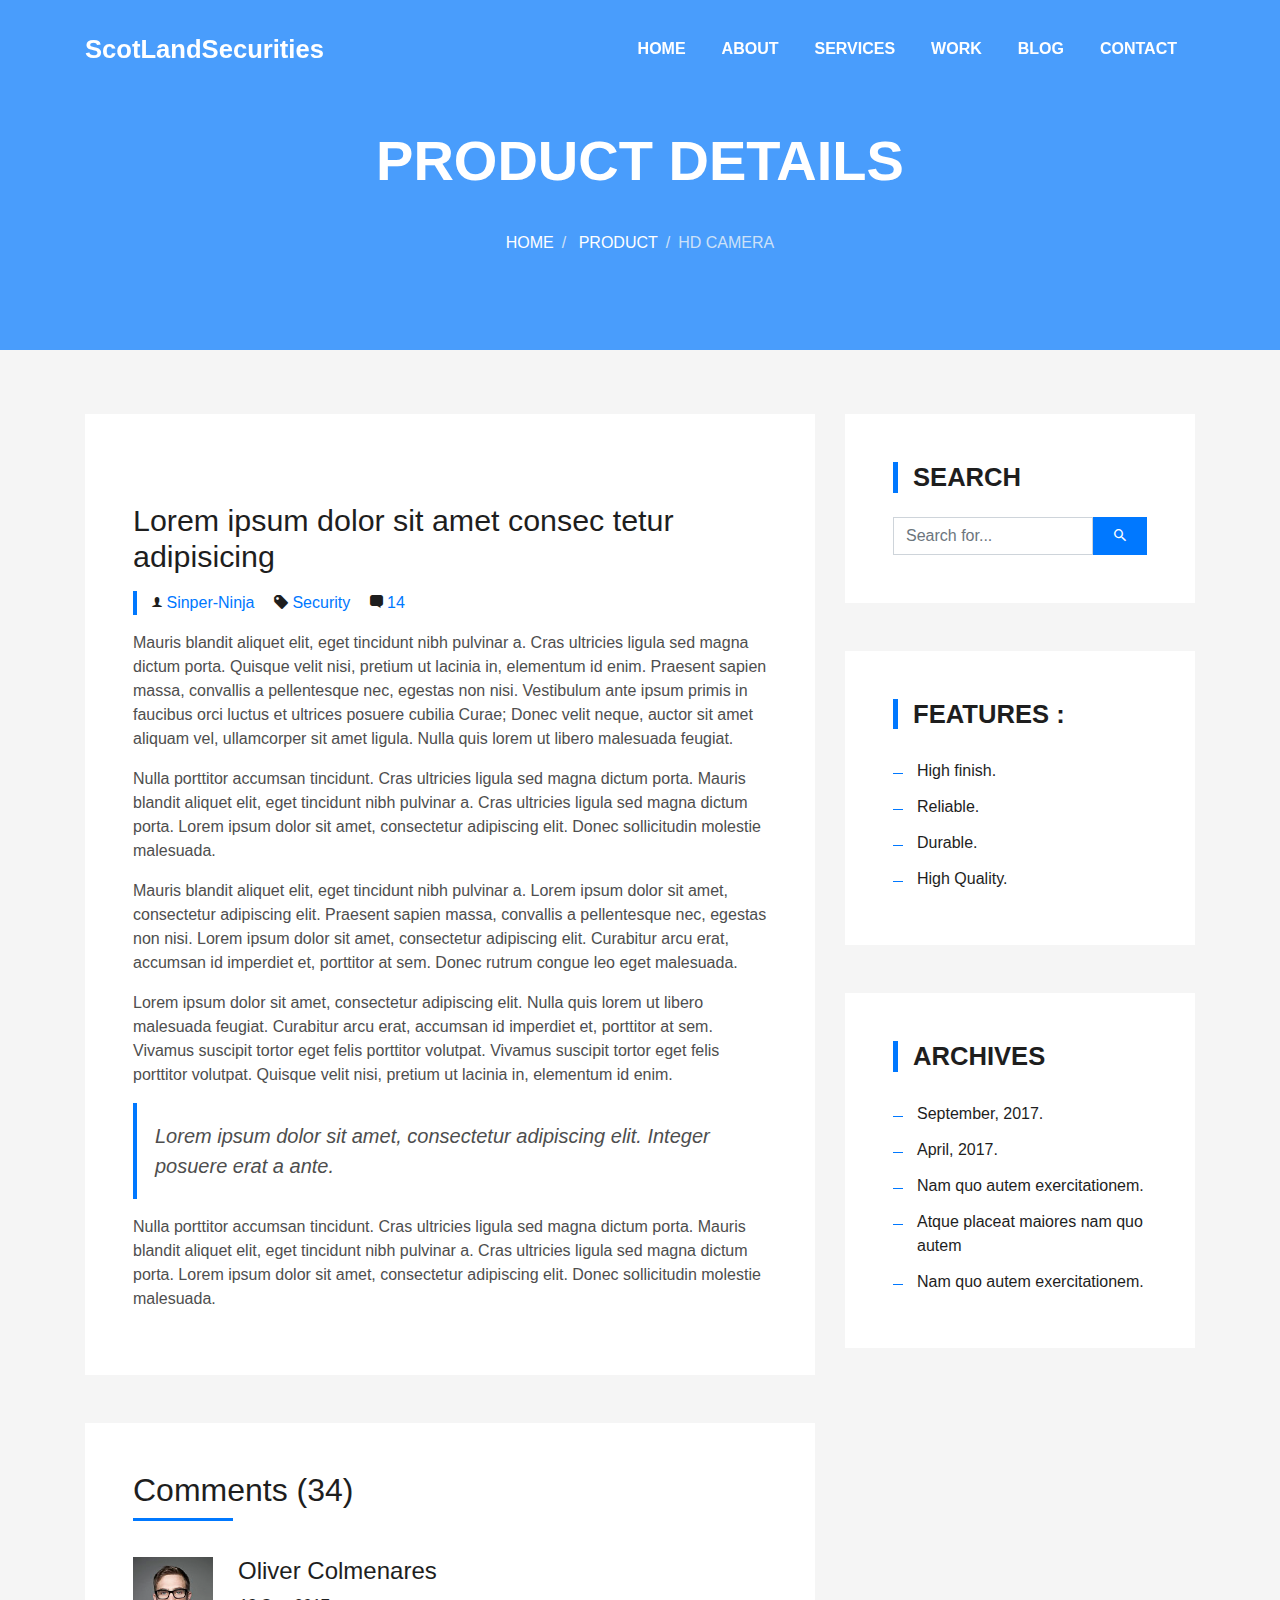
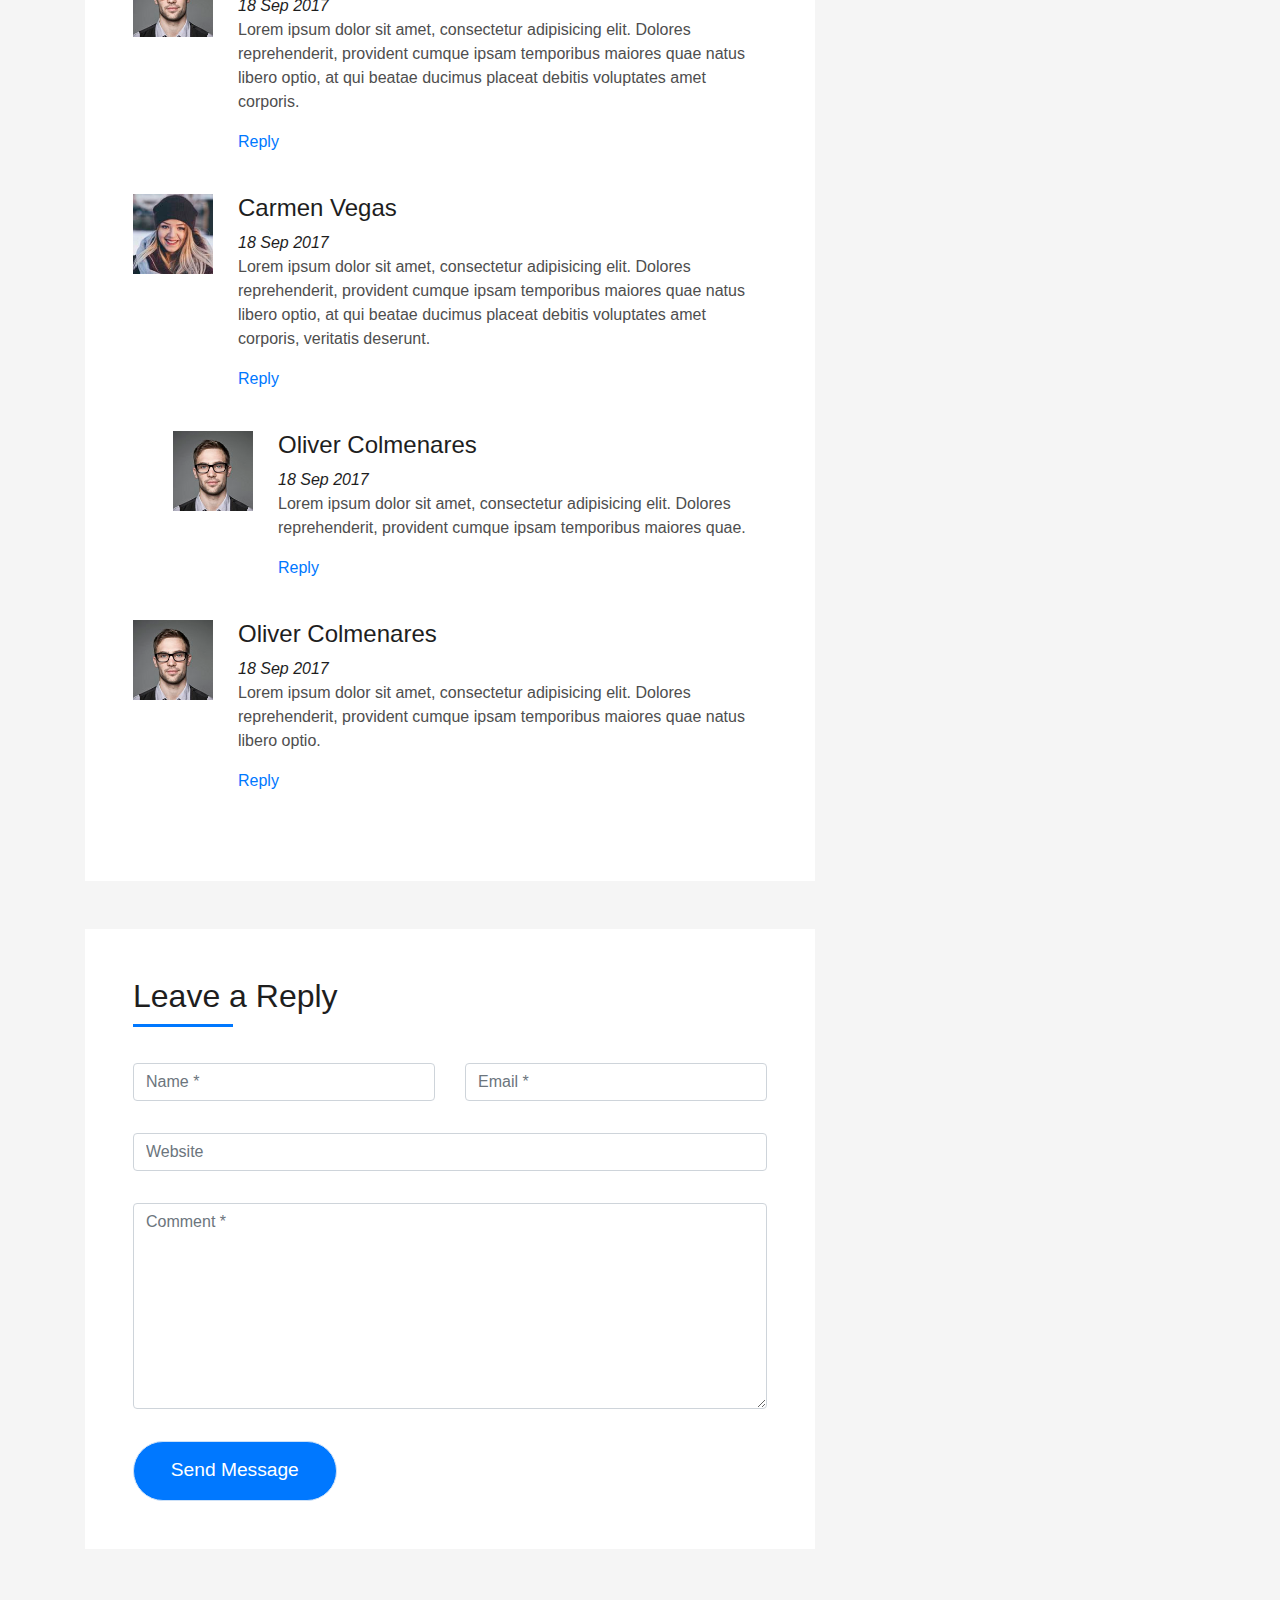
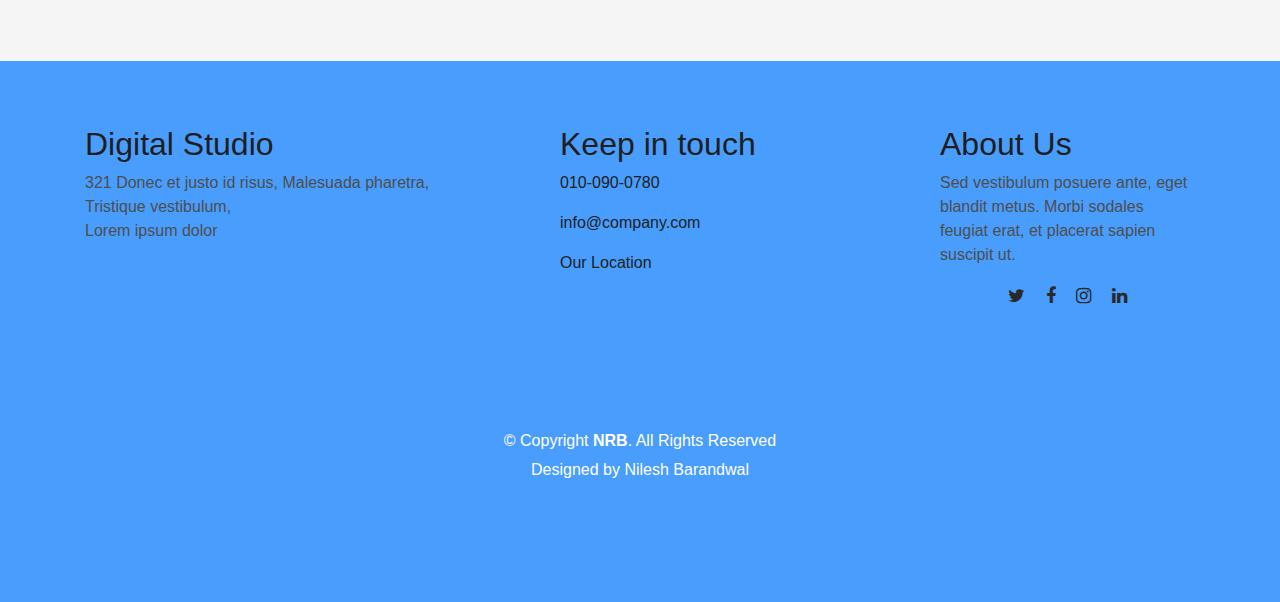
==== commit 6530c5e2: "finish product" ====
--- a/blog-single.html
+++ b/blog-single.html
@@ -8,7 +8,7 @@
   <meta content="" name="description">
 
   <!-- Favicons -->
-  <link href="img/favicon.png" rel="icon">
+  <link href="img/favicon.ico" rel="icon">
   <link href="img/apple-touch-icon.png" rel="apple-touch-icon">
 
   <!-- Bootstrap CSS File -->
@@ -36,7 +36,7 @@
   <!--/ Nav Star /-->
   <nav class="navbar navbar-b navbar-trans navbar-expand-md fixed-top" id="mainNav">
     <div class="container">
-      <a class="navbar-brand js-scroll" href="#page-top">BlasterUp</a>
+      <a class="navbar-brand js-scroll" href="#page-top">ScotLandSecurities</a>
       <button class="navbar-toggler collapsed" type="button" data-toggle="collapse" data-target="#navbarDefault"
         aria-controls="navbarDefault" aria-expanded="false" aria-label="Toggle navigation">
         <span></span>
@@ -70,20 +70,20 @@
   <!--/ Nav End /-->
 
   <!--/ Intro Skew Star /-->
-  <div class="intro intro-single route bg-image" style="background-image: url(img/overlay-bg.jpg)">
+  <div class="intro intro-single route bg-image" style="background-image: url(img/camera.jpg)">
     <div class="overlay-mf"></div>
     <div class="intro-content display-table">
       <div class="table-cell">
         <div class="container">
-          <h2 class="intro-title mb-4">Blog Details</h2>
+          <h2 class="intro-title mb-4">Product Details</h2>
           <ol class="breadcrumb d-flex justify-content-center">
             <li class="breadcrumb-item">
-              <a href="#">Home</a>
+              <a href="#">HOME</a>
             </li>
             <li class="breadcrumb-item">
-              <a href="#">Library</a>
+              <a href="#">PRODUCT</a>
             </li>
-            <li class="breadcrumb-item active">Data</li>
+            <li class="breadcrumb-item active">HD CAMERA</li>
           </ol>
         </div>
       </div>
@@ -98,18 +98,18 @@
         <div class="col-md-8">
           <div class="post-box">
             <div class="post-thumb">
-              <img src="img/post-1.jpg" class="img-fluid" alt="">
+              <img src="img/camera.jpg" class="img-fluid" alt="">
             </div>
             <div class="post-meta">
               <h1 class="article-title">Lorem ipsum dolor sit amet consec tetur adipisicing</h1>
               <ul>
                 <li>
                   <span class="ion-ios-person"></span>
-                  <a href="#">Jason London</a>
+                  <a href="#">Sinper-Ninja</a>
                 </li>
                 <li>
                   <span class="ion-pricetag"></span>
-                  <a href="#">Web Design</a>
+                  <a href="#">Security</a>
                 </li>
                 <li>
                   <span class="ion-chatbox"></span>
@@ -278,24 +278,24 @@
             </div>
           </div>
           <div class="widget-sidebar">
-            <h5 class="sidebar-title">Recent Post</h5>
+            <h5 class="sidebar-title">Features : </h5>
             <div class="sidebar-content">
               <ul class="list-sidebar">
                 <li>
-                  <a href="#">Atque placeat maiores.</a>
-                </li>
-                <li>
-                  <a href="#">Lorem ipsum dolor sit amet consectetur</a>
-                </li>
-                <li>
+                  <a href="#">High finish.</a>
+                </li>
+                <li>
+                  <a href="#">Reliable.</a>
+                </li>
+                <li>
+                  <a href="#">Durable.</a>
+                </li>
+                <li>
+                  <a href="#">High Quality.</a>
+                </li>
+                <!-- <li>
                   <a href="#">Nam quo autem exercitationem.</a>
-                </li>
-                <li>
-                  <a href="#">Atque placeat maiores nam quo autem</a>
-                </li>
-                <li>
-                  <a href="#">Nam quo autem exercitationem.</a>
-                </li>
+                </li> -->
               </ul>
             </div>
           </div>
@@ -321,7 +321,7 @@
               </ul>
             </div>
           </div>
-          <div class="widget-sidebar widget-tags">
+          <!-- <div class="widget-sidebar widget-tags">
             <h5 class="sidebar-title">Tags</h5>
             <div class="sidebar-content">
               <ul>
@@ -345,7 +345,7 @@
                 </li>
               </ul>
             </div>
-          </div>
+          </div> -->
         </div>
       </div>
     </div>
@@ -353,22 +353,79 @@
   <!--/ Section Blog-Single End /-->
 
   <!--/ Section Contact-Footer Star /-->
-  <section class="paralax-mf footer-paralax bg-image sect-mt4 route" style="background-image: url(img/overlay-bg.jpg)">
+  <!-- <section class="paralax-mf footer-paralax bg-image sect-mt4 route" style="background-image: url(img/overlay-bg.jpg)">
     <div class="overlay-mf"></div>
     <footer>
       <div class="container">
         <div class="row">
           <div class="col-sm-12">
             <div class="copyright-box">
-              <p class="copyright">&copy; Copyright <strong>DevFolio</strong>. All Rights Reserved</p>
+              <p class="copyright">&copy; Copyright <strong>NRB</strong>. All Rights Reserved</p>
               <div class="credits">
-                <!--
-                  All the links in the footer should remain intact.
-                  You can delete the links only if you purchased the pro version.
-                  Licensing information: https://bootstrapmade.com/license/
-                  Purchase the pro version with working PHP/AJAX contact form: https://bootstrapmade.com/buy/?theme=DevFolio
-                -->
-                Designed by <a href="https://bootstrapmade.com/">BootstrapMade</a>
+              
+                Designed by Nilesh Barandwal</a>
+              </div>
+            </div>
+          </div>
+        </div>
+      </div>
+    </footer>
+  </section> -->
+  <section id="contact" class="paralax-mf footer-paralax bg-image sect-mt4 route" style="background-image: url(img/overlay-bg.jpg)">
+    <div class="overlay-mf"></div>
+    <div class="container">
+      <div class="row">
+
+           <div class="col-md-5 col-sm-6">
+                <h2>Digital Studio</h2>
+                <p>321 Donec et justo id risus, Malesuada pharetra,<br> Tristique vestibulum,<br> Lorem ipsum dolor</p>
+                
+                
+           </div>
+
+           <div class="col-md-4 col-sm-6">
+                <div class="footer-info">
+                  <h2>Keep in touch</h2>
+                     <p><a href="tel:010-090-0780">010-090-0780</a></p>
+                     <p><a href="mailto:info@company.com">info@company.com</a></p>
+                     <p><a href="#">Our Location</a></p>
+                </div>
+           </div>
+
+           <div class="col-md-3 col-sm-12">
+               
+                <h2>About Us</h2>
+                <p>Sed vestibulum posuere ante, eget blandit metus. Morbi sodales feugiat erat, et placerat sapien suscipit ut.</p>
+                <ul class="social-icon">
+                     <li><a href="#" class="fa fa-twitter"></a></li>
+                     <li><a href="#" class="fa fa-facebook"></a></li>
+                     <li><a href="#" class="fa fa-instagram"></a></li>
+                     <li><a href="#" class="fa fa-linkedin"></a></li>
+                </ul>
+                
+           </div>
+
+           <div class="clearfix"></div>
+
+           <!-- <div class="col-md-12 col-sm-12">
+                <div class="copyright-text">
+                     <p>Copyright © 2020 NRB 
+                     
+                     | Design By Nilesh Barandwal</p>
+                </div>
+           </div> -->
+           
+      </div>
+ </div>
+    <footer>
+      <div class="container">
+        <div class="row">
+          <div class="col-sm-12">
+            <div class="copyright-box">
+              <p class="copyright">&copy; Copyright <strong>NRB</strong>. All Rights Reserved</p>
+              <div class="credits">
+              
+                Designed by Nilesh Barandwal</a>
               </div>
             </div>
           </div>
--- a/css/style.css
+++ b/css/style.css
@@ -262,6 +262,7 @@
   text-align: center;
   box-shadow: 0 0 0 10px #0078ff;
   display: block;
+  background-color: #7a7e82;
 }
 
 /*------/ Owl Carousel /------*/
@@ -1268,4 +1269,268 @@
   .back-to-top {
     bottom: 15px;
   }
+}
+
+/* ===================================================================
+ * # testimonials - (_site-layout.scss)
+ *
+ * ------------------------------------------------------------------- */
+  
+.testimonial{
+  border-left: 3px solid #6ab33e;
+  padding: 100px 0 100px 275px;
+  position: relative
+}
+.testimonial:before,
+.testimonial:after{
+  content: "";
+  width: 320px;
+  height: 55px;
+  border-right: 3px solid #6ab33e;
+  position: absolute;
+  left: 0;
+}
+.testimonial:before{
+  border-top: 3px solid #6ab33e;
+  top: 0;
+}
+.testimonial:after{
+  border-bottom: 3px solid #6ab33e;
+  bottom: 0;
+}
+.testimonial .pic{
+  width: 100px;
+  height: 100px;
+  position: absolute;
+  top: 100px;
+  left: 100px;
+}
+.testimonial .pic img{
+  width: 100%;
+  height: auto;
+}
+.testimonial .description{
+  font-size: 14px;
+  color: #7a7e82;
+  line-height: 27px;
+  position: relative;
+}
+.testimonial .description:before{
+  content: "\f10d";
+  font-family: "Font Awesome 5 Free";
+  font-weight: 900;
+  position: absolute;
+  top: -70px;
+  left: 0;
+  font-size: 20px;
+  color: #7a7e82;
+}
+.testimonial .testimonial-title{
+  font-size: 22px;
+  font-weight:800;
+  color: #22272c;
+  text-transform: capitalize;
+}
+.testimonial .post{
+  display: block;
+  font-size: 15px;
+  font-weight: 700;
+  color :#6ab33e;
+  margin-top: 10px;
+}
+.owl-theme .owl-controls{
+  text-align: right;
+  margin-top: 30px;
+}
+.owl-theme .owl-controls .owl-buttons div{
+  background: #6ab33e !important;
+  border-radius: 0 !important;
+  opacity: 1 !important;
+  padding: 5px 10px !important;
+}
+
+.owl-prev:before,
+.owl-next:before{
+  content: "\f053";
+  font-family: "Font Awesome 5 Free"; font-weight: 900;
+  color: #fff;
+}
+.owl-next:before{
+  content: "\f054";
+}
+@media only screen and (max-width: 990px){
+  .testimonial{
+      padding: 80px 0 80px 265px;
+  }
+}
+@media only screen and (max-width: 767px){
+  .testimonial{
+      padding: 0;
+      border: none;
+  }
+  .testimonial:before,
+  .testimonial:after{
+      border: none;
+  }
+  .testimonial .pic{
+      position: relative;
+      top: 0;
+      left: 0;
+  }
+  .testimonial .description{
+      margin-top: 15px;
+  }
+  .testimonial .description:before{
+      content: "";
+  }
+}
+
+
+
+
+/*---------------------------------------
+  FOOTER              
+-----------------------------------------*/
+
+footer {
+  padding-top: 120px;
+  padding-bottom: 120px;
+}
+
+footer h4 {
+  padding-top: 12px;
+}
+
+footer a {
+  color: #757575;
+}
+
+footer .copyright-text {
+  padding-top: 42px;
+}
+
+
+/*---------------------------------------
+  SOCIAL ICON             
+-----------------------------------------*/
+
+.social-icon {
+  position: relative;
+  padding: 0;
+  margin: 0;
+  text-align: center;
+}
+
+.social-icon li {
+  display: inline-block;
+  list-style: none;
+}
+
+.social-icon li a {
+  border-radius: 100%;
+  color: #292929;
+  cursor: pointer;
+  font-size: 18px;
+  text-decoration: none;
+  -webkit-transition: all ease-in-out 0.3s;
+  transition: all ease-in-out 0.3s;
+  text-align: center;
+  position: relative;
+  margin: 4px 8px 0 8px;
+}
+
+.social-icon li a:hover {
+  -webkit-transform: scale(1.2);
+  transform: scale(1.2);
+}
+
+
+/*---------------------------------------
+  MOBILE RESPONSIVE              
+-----------------------------------------*/
+
+@media (max-width: 992px) {
+  #home h1 {
+    font-size: 4em;
+    line-height: normal;
+  }
+}
+
+@media (max-width: 980px) {
+  h1 {
+    font-size: 30px;
+    line-height: inherit;
+  }
+
+  #home {
+    padding-top: 0em;
+  }
+
+  #about {
+    padding-top: 120px;
+    padding-bottom: 100px;
+  }
+
+  .project-info {
+    padding: 4em 0;
+  }
+
+  footer {
+    text-align: center;
+  }
+  footer .social-icon {
+    margin-top: 32px;
+  }
+}
+
+@media (max-width: 770px) {
+  #home h1 {
+    font-size: 3.5em;
+  }
+}
+
+@media (max-width: 767px) {
+  .custom-navbar {
+    padding: 10px 0;
+  }
+  .custom-navbar .nav li a {
+    display: inline-block;
+    line-height: 15px;
+    margin-bottom: 0;
+  }
+  .custom-navbar .nav li:last-child a {
+    margin-bottom: 5px;
+  }
+
+  .project-info {
+    padding: 10em 0;
+  }
+
+  .footer-info {
+    padding: 22px 0 22px 0;
+  }
+}
+
+
+@media (max-width: 580px) {
+  h1 {
+    font-size: 26px;
+  }
+
+  #home {
+    height: 100vh;
+  }
+
+  .about-info h3 {
+    font-size: 12px;
+    letter-spacing: 6px;
+  }
+
+  .project-info {
+    padding: 5em 0;
+  }
+}
+
+.p{
+  color: #292929;
 }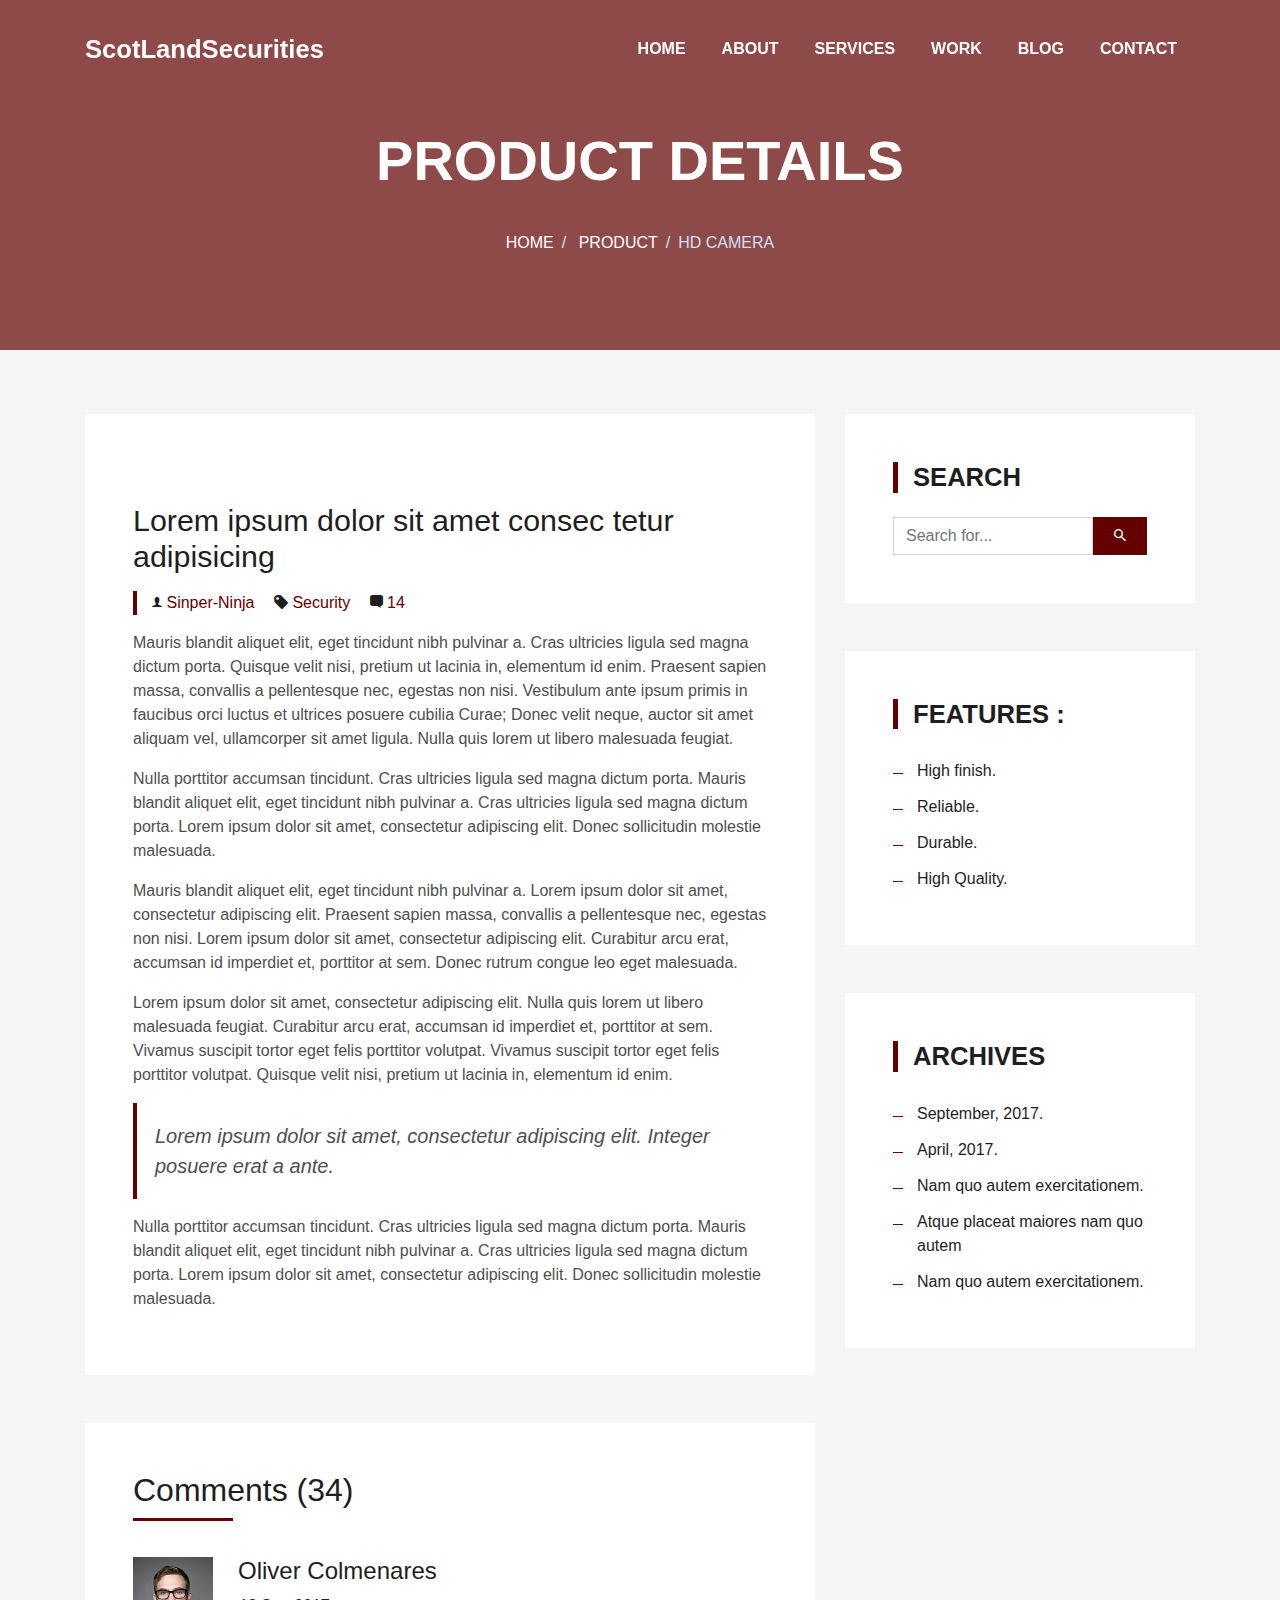
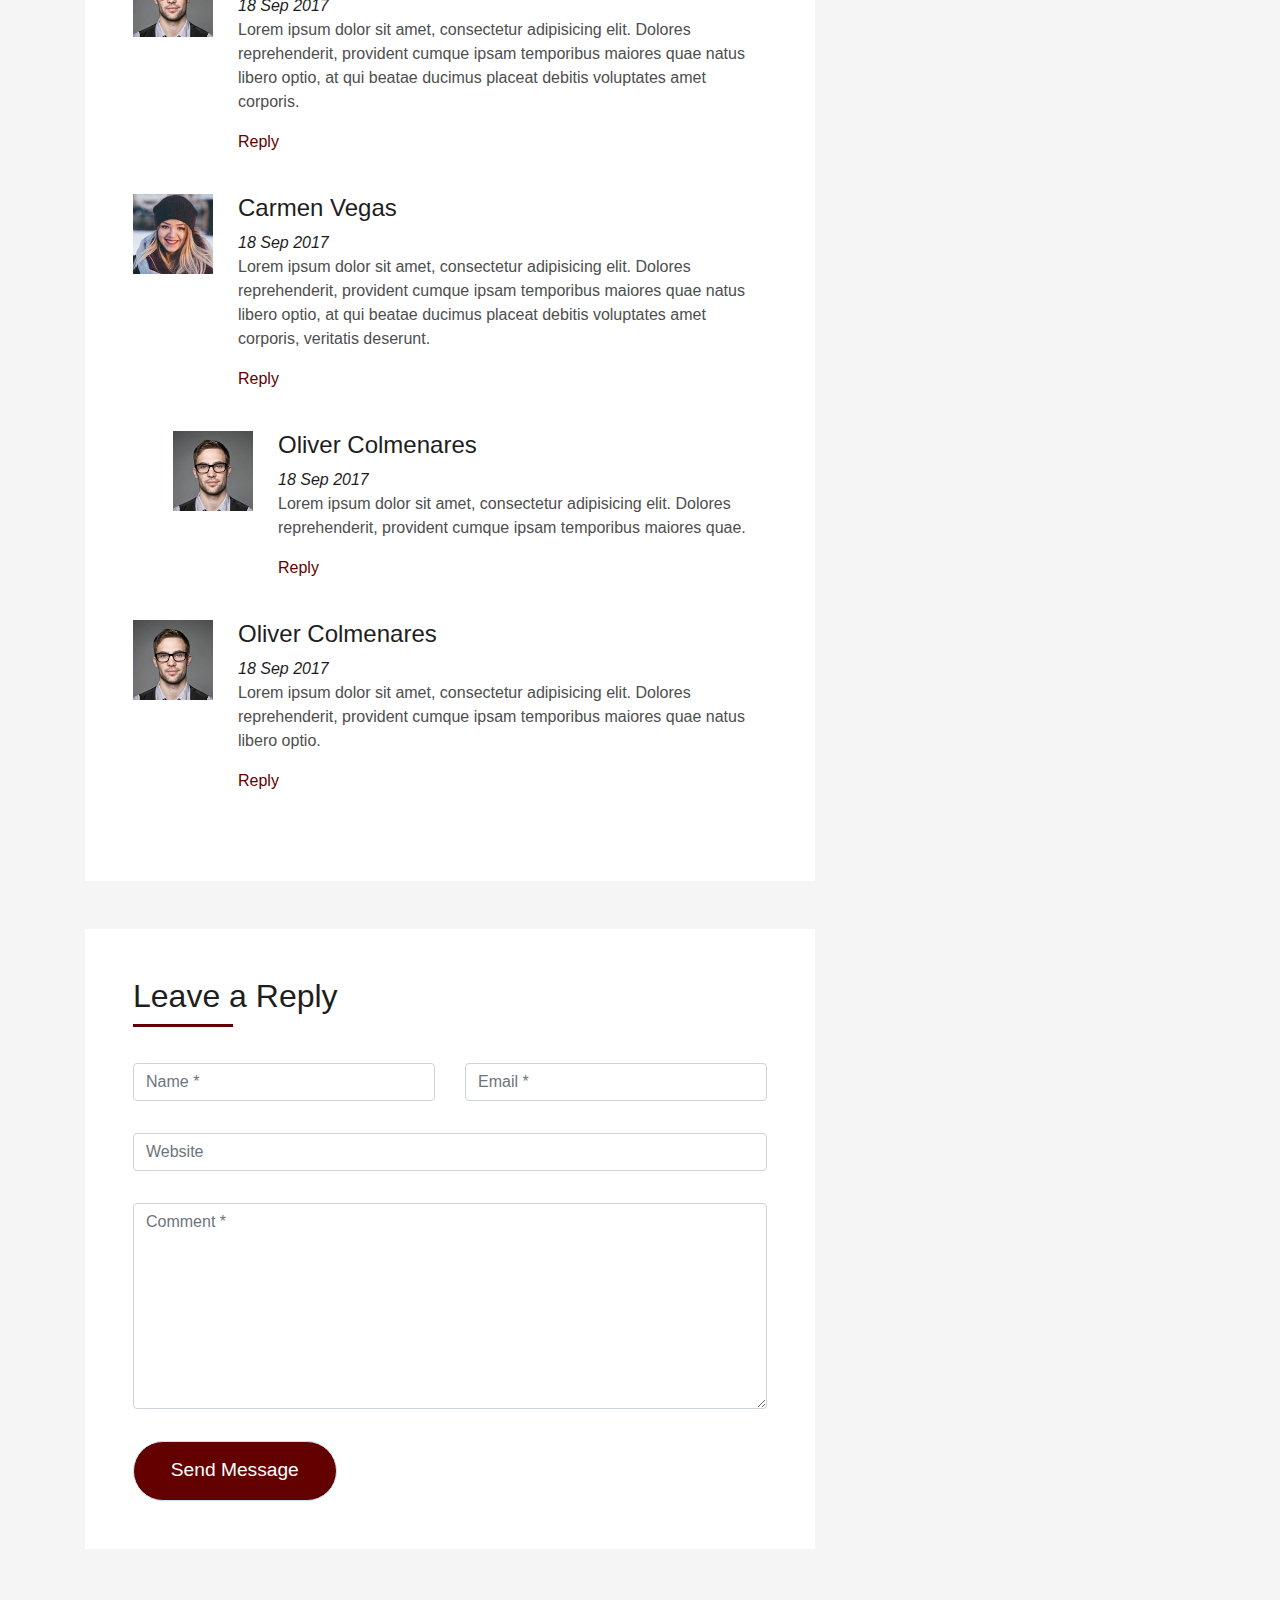
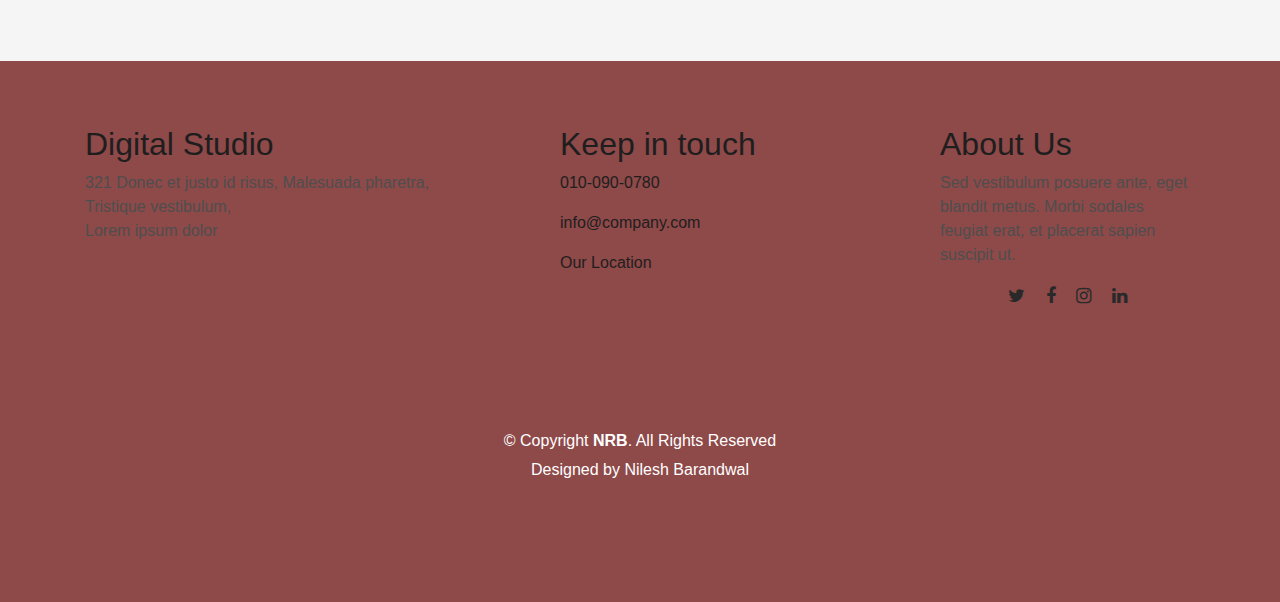
==== commit 9dbacd07: "done" ====
--- a/blog-single.html
+++ b/blog-single.html
@@ -23,13 +23,7 @@
 
   <!-- Main Stylesheet File -->
   <link href="css/style.css" rel="stylesheet">
-
-  <!-- =======================================================
-    Theme Name: DevFolio
-    Theme URL: https://bootstrapmade.com/devfolio-bootstrap-portfolio-html-template/
-    Author: BootstrapMade.com
-    License: https://bootstrapmade.com/license/
-  ======================================================= -->
+  
 </head>
 
 <body>
--- a/css/style.css
+++ b/css/style.css
@@ -1,10 +1,3 @@
-/*
-  Theme Name: DevFolio
-  Theme URL: https://bootstrapmade.com/devfolio-bootstrap-portfolio-html-template/
-  Author: BootstrapMade.com
-  License: https://bootstrapmade.com/license/
-*/
-
 /*======================================
 //--//-->   STYLES GENERALES
 ======================================*/
@@ -29,7 +22,7 @@
 }
 
 a:hover {
-  color: #0078ff;
+  color: #630000;
   text-decoration: none;
   transition: all 0.5s ease-in-out;
 }
@@ -39,7 +32,7 @@
 }
 
 .color-a {
-  color: #0078ff;
+  color: #630000;
 }
 
 .color-d {
@@ -90,7 +83,7 @@
 }
 
 .overlay-mf {
-  background-color: #0078ff;
+  background-color: #630000;
 }
 
 .overlay-mf {
@@ -160,7 +153,7 @@
 .line-mf {
   width: 40px;
   height: 5px;
-  background-color: #0078ff;
+  background-color: #630000;
   margin: 0 auto;
 }
 
@@ -179,7 +172,7 @@
   content: '';
   position: absolute;
   height: 3px;
-  background-color: #0078ff;
+  background-color: #630000;
   width: 100px;
   bottom: -12px;
 }
@@ -216,12 +209,12 @@
   border-radius: 50%;
   line-height: 1.4;
   margin: 0 15px 0 0;
-  box-shadow: 0 0 0 3px #0078ff;
+  box-shadow: 0 0 0 3px #630000;
   transition: all 500ms ease;
 }
 
 .socials .ico-circle:hover {
-  background-color: #0078ff;
+  background-color: #630000;
   color: #fff;
   box-shadow: 0 0 0 3px #cde1f8;
   transition: all 500ms ease;
@@ -246,7 +239,7 @@
 }
 
 .list-ico span {
-  color: #0078ff;
+  color: #630000;
   margin-right: 10px;
 }
 
@@ -260,7 +253,7 @@
   line-height: 1.55;
   margin: 0 auto;
   text-align: center;
-  box-shadow: 0 0 0 10px #0078ff;
+  box-shadow: 0 0 0 10px #630000;
   display: block;
   background-color: #7a7e82;
 }
@@ -308,7 +301,7 @@
   position: fixed;
   width: 42px;
   height: 42px;
-  background-color: #0078ff;
+  background-color: #630000;
   opacity: .7;
   font-size: 1.6rem;
   line-height: 1.5;
@@ -327,7 +320,7 @@
 .back-to-top {
   position: fixed;
   display: none;
-  background: #0078ff;
+  background: #630000;
   color: #fff;
   width: 44px;
   height: 44px;
@@ -365,7 +358,7 @@
   top: calc(50% - 30px);
   left: calc(50% - 30px);
   border: 6px solid #f2f2f2;
-  border-top: 6px solid #0078ff;
+  border-top: 6px solid #630000;
   border-radius: 50%;
   width: 60px;
   height: 60px;
@@ -421,7 +414,7 @@
 
 .navbar-b.navbar-trans .nav-link,
 .navbar-b.navbar-reduce .nav-link {
-  color: #fff;
+  color: #fff;  /* initial state */
   text-transform: uppercase;
   font-weight: 600;
 }
@@ -471,37 +464,37 @@
 .navbar-b.navbar-trans .active > .nav-link,
 .navbar-b.navbar-trans .nav-link.show,
 .navbar-b.navbar-trans .nav-link.active {
-  color: #fff;
+  color: red;
 }
 
 .navbar-b.navbar-reduce {
   transition: all .5s ease-in-out;
-  background-color: #fff;
+  background-color: black;
   padding-top: 15px;
   padding-bottom: 15px;
 }
 
 .navbar-b.navbar-reduce .nav-link {
-  color: #0078ff;
+  color: #ffffff;
 }
 
 .navbar-b.navbar-reduce .nav-link:before {
-  background-color: #0078ff;
+  background-color: red; /*nav below underline*/
 }
 
 .navbar-b.navbar-reduce .nav-link:hover {
-  color: #0078ff;
+  color: red;
 }
 
 .navbar-b.navbar-reduce .show > .nav-link,
 .navbar-b.navbar-reduce .active > .nav-link,
 .navbar-b.navbar-reduce .nav-link.show,
 .navbar-b.navbar-reduce .nav-link.active {
-  color: #0078ff;
+  color: red;
 }
 
 .navbar-b.navbar-reduce .navbar-brand {
-  color: #0078ff;
+  color: #fff;
 }
 
 .navbar-b.navbar-reduce .navbar-toggler span {
@@ -533,13 +526,13 @@
 }
 
 .navbar-b .dropdown-menu .dropdown-item:hover {
-  background-color: #0078ff;
+  background-color: #630000;
   color: #fff;
   transition: all 500ms ease;
 }
 
 .navbar-b .dropdown-menu .dropdown-item.active {
-  background-color: #0078ff;
+  background-color: #630000;
 }
 
 /*--/ Hamburger Navbar /--*/
@@ -653,7 +646,7 @@
 
 .intro-single .breadcrumb {
   background-color: transparent;
-  color: #0078ff;
+  color: #630000;
 }
 
 .intro-single .breadcrumb .breadcrumb-item:before {
@@ -698,7 +691,7 @@
 
 .skill-mf .progress .progress-bar {
   height: .7rem;
-  background-color: #0078ff;
+  background-color: #630000;
 }
 
 /*======================================
@@ -715,7 +708,7 @@
 .service-box:hover .ico-circle {
   transition: all 500ms ease;
   color: #fff;
-  background-color: #0078ff;
+  background-color: #630000;
   box-shadow: 0 0 0 10px #cde1f8;
 }
 
@@ -800,17 +793,17 @@
 }
 
 .work-content .w-more .w-ctegory {
-  color: #0078ff;
+  color: #630000;
 }
 
 .work-content .w-like {
   font-size: 2.5rem;
-  color: #0078ff;
+  color: #630000;
   float: right;
 }
 
 .work-content .w-like a {
-  color: #0078ff;
+  color: #630000;
 }
 
 .work-content .w-like .num-like {
@@ -853,7 +846,7 @@
 
 .testimonial-box .comit {
   font-size: 2rem;
-  color: #0078ff;
+  color: #630000;
   background-color: #fff;
   width: 52px;
   height: 52px;
@@ -886,7 +879,7 @@
   color: #fff;
   padding: 0 15px 5px;
   overflow: hidden;
-  background-color: #0078ff;
+  background-color: #630000;
   border-radius: 4px;
 }
 
@@ -940,7 +933,7 @@
 }
 
 .blog-wrapper .post-meta ul {
-  border-left: 4px solid #0078ff;
+  border-left: 4px solid #630000;
   margin-top: 1rem;
 }
 
@@ -950,7 +943,7 @@
 }
 
 .blog-wrapper .post-meta ul a {
-  color: #0078ff;
+  color: #630000;
 }
 
 .blog-wrapper .post-meta ul span {
@@ -958,7 +951,7 @@
 }
 
 .blog-wrapper .blockquote {
-  border-left: 4px solid #0078ff;
+  border-left: 4px solid #630000;
   padding: 18px;
   font-style: italic;
 }
@@ -990,7 +983,7 @@
 }
 
 .box-comments .list-comments a {
-  color: #0078ff;
+  color: #630000;
 }
 
 .box-comments .list-comments span {
@@ -1007,7 +1000,7 @@
 .widget-sidebar .sidebar-title {
   font-size: 1.6rem;
   font-weight: 600;
-  border-left: 5px solid #0078ff;
+  border-left: 5px solid #630000;
   padding-left: 15px;
   text-transform: uppercase;
   margin-bottom: 1.5rem;
@@ -1024,7 +1017,7 @@
   width: 10px;
   height: 1px;
   left: 0;
-  background-color: #0078ff;
+  background-color: #630000;
   top: 20px;
 }
 
@@ -1035,8 +1028,8 @@
 }
 
 .sidebar-search .btn-search {
-  background-color: #0078ff;
-  border-color: #0078ff;
+  background-color: #630000;
+  border-color: #630000;
   border-radius: 0;
   padding-left: 20px;
   padding-right: 20px;
@@ -1044,7 +1037,7 @@
 
 .widget-tags ul li {
   display: inline-block;
-  background-color: #0078ff;
+  background-color: #630000;
   padding: .2rem .6rem;
   margin-bottom: .5rem;
   border-radius: 15px;
@@ -1093,8 +1086,8 @@
 ======================================*/
 
 #sendmessage {
-  color: #0078ff;
-  border: 1px solid #0078ff;
+  color: #630000;
+  border: 1px solid #630000;
   display: none;
   text-align: center;
   padding: 15px;
@@ -1157,7 +1150,7 @@
 }
 
 .button-a {
-  background-color: #0078ff;
+  background-color: #630000;
   color: #fff;
   border-color: #cde1f8;
 }
